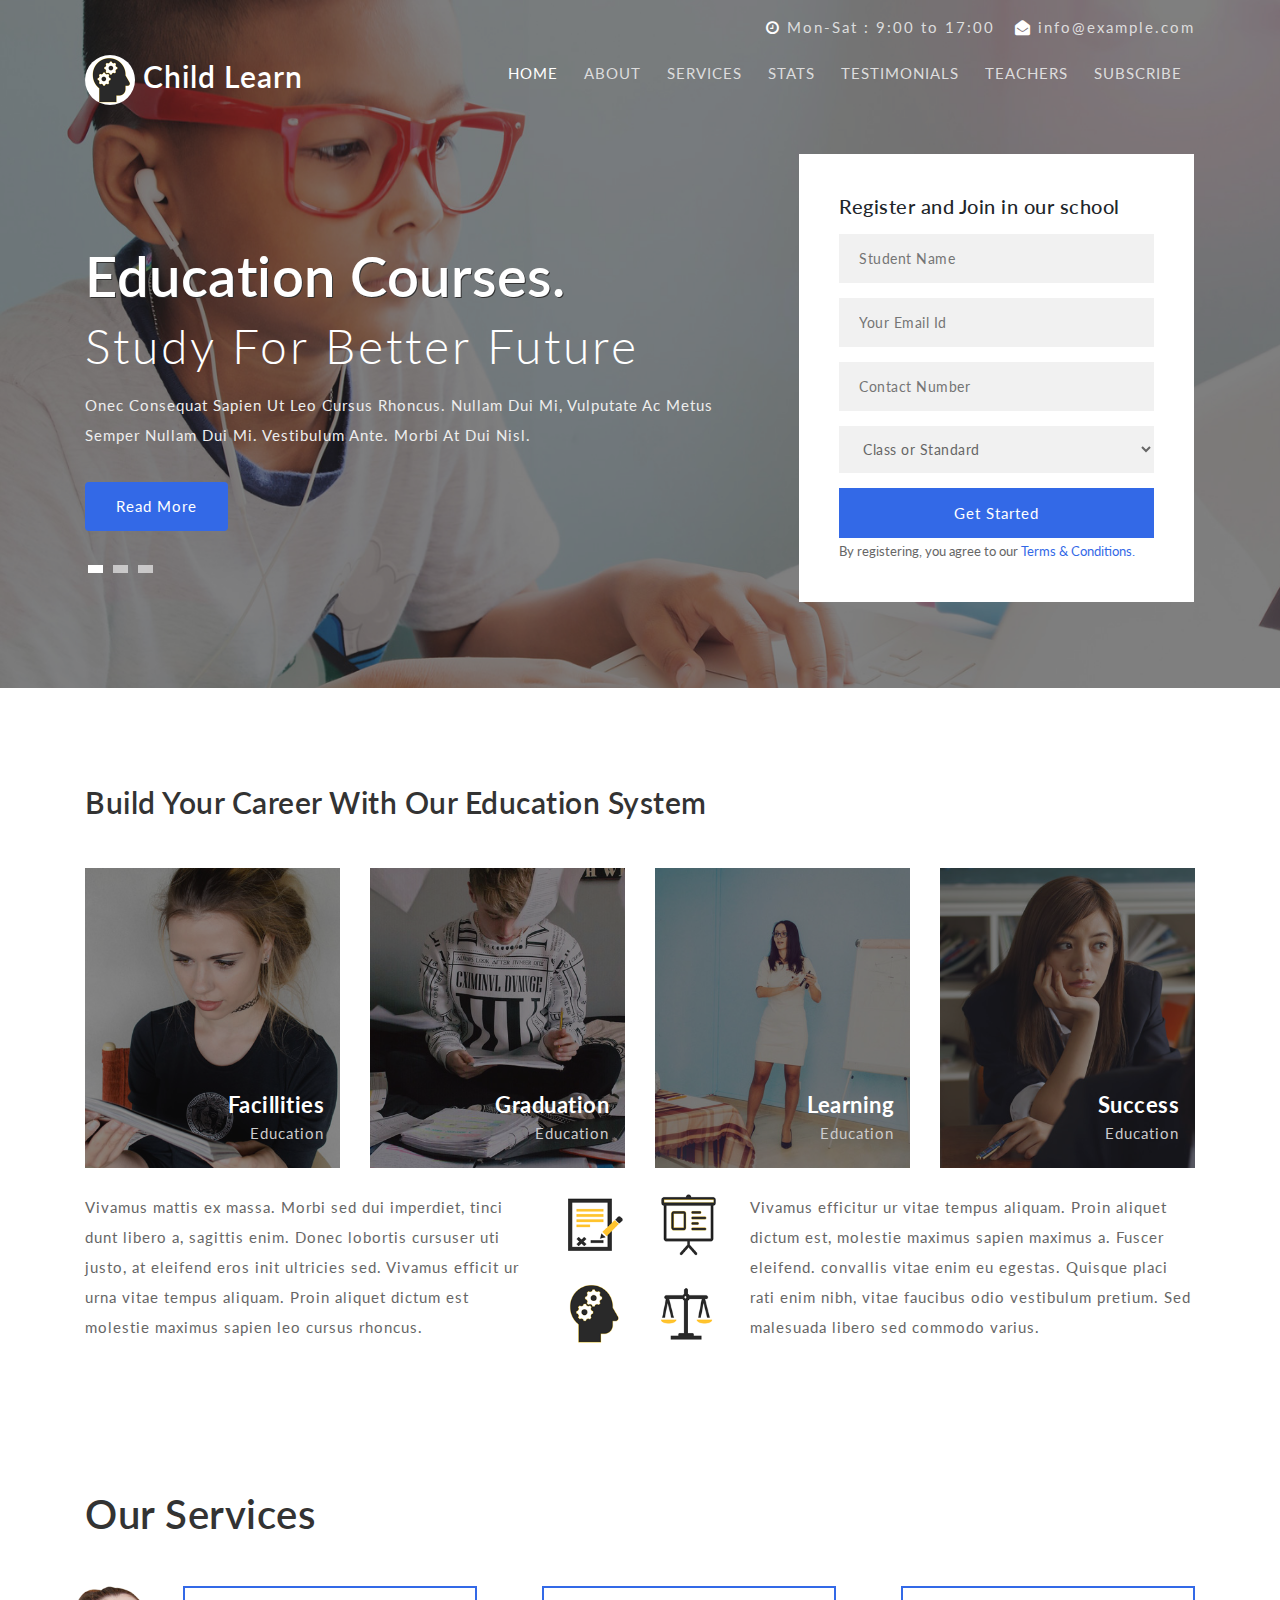
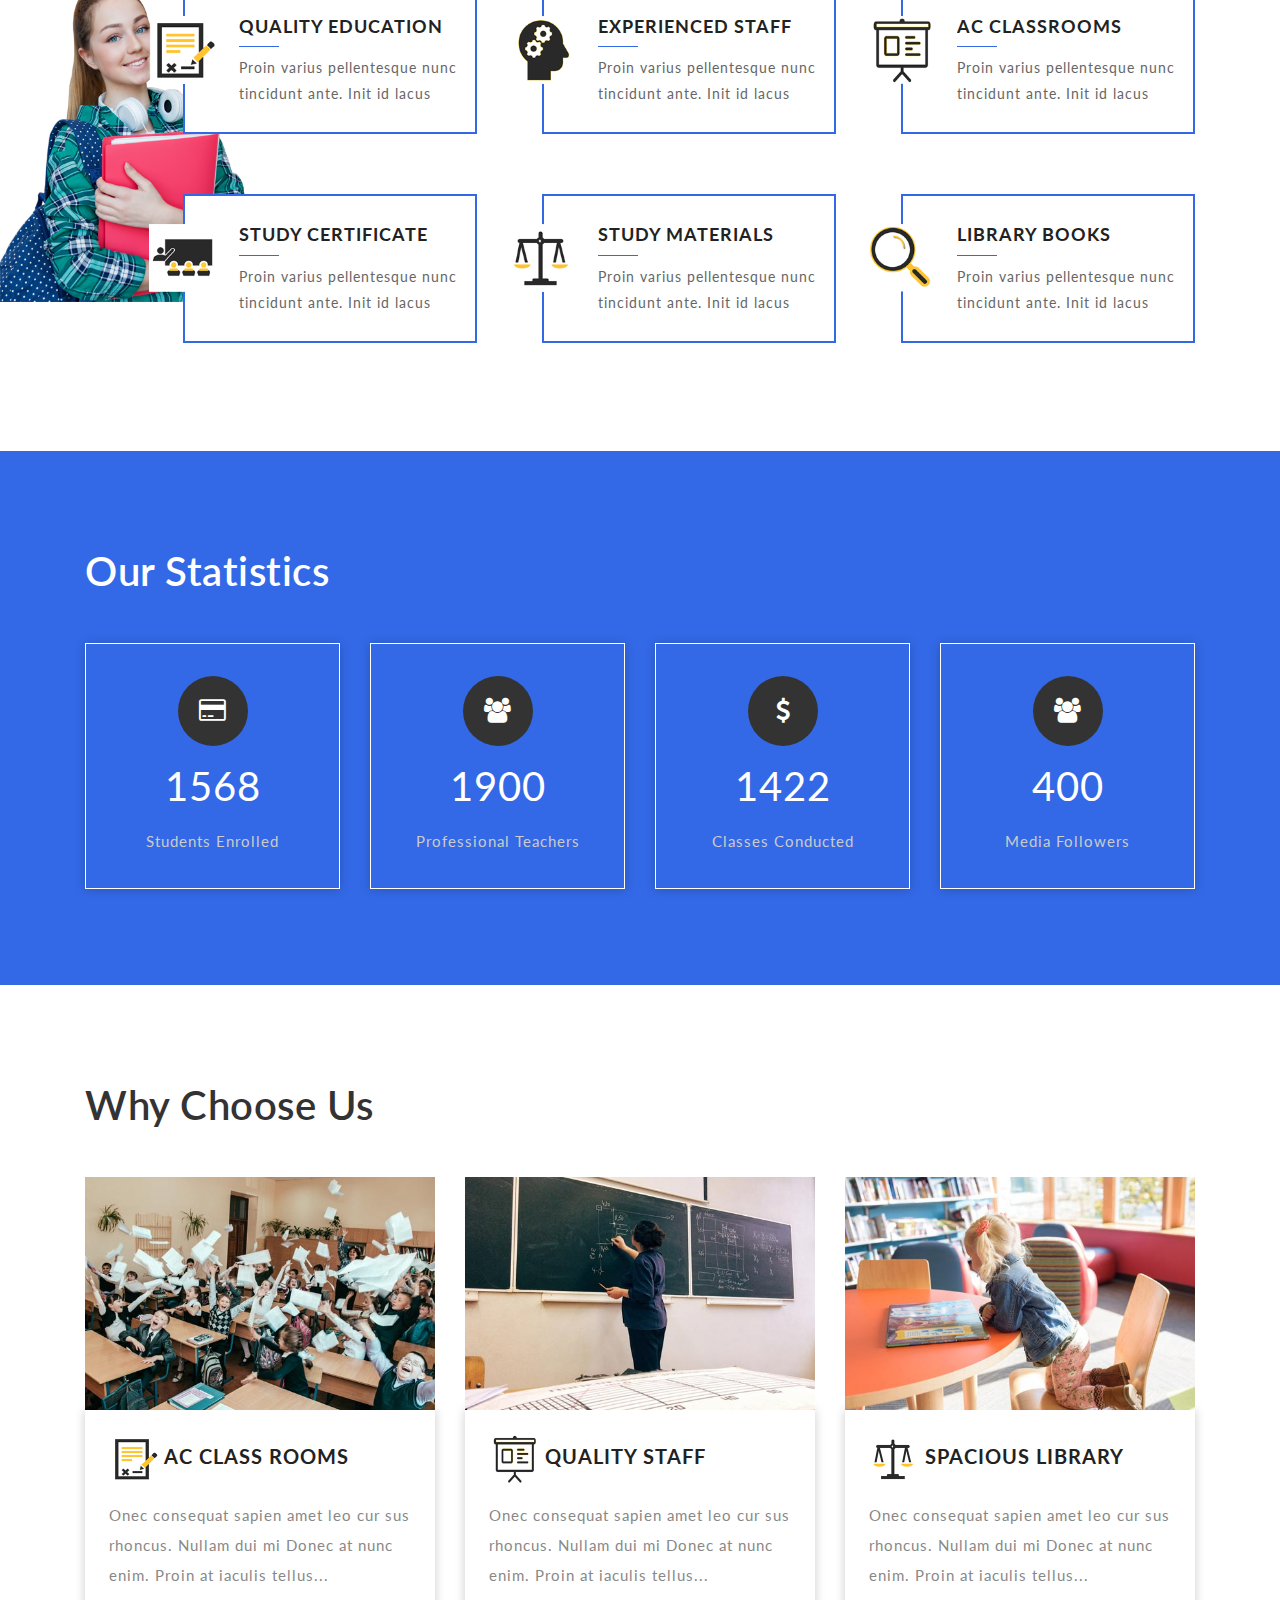
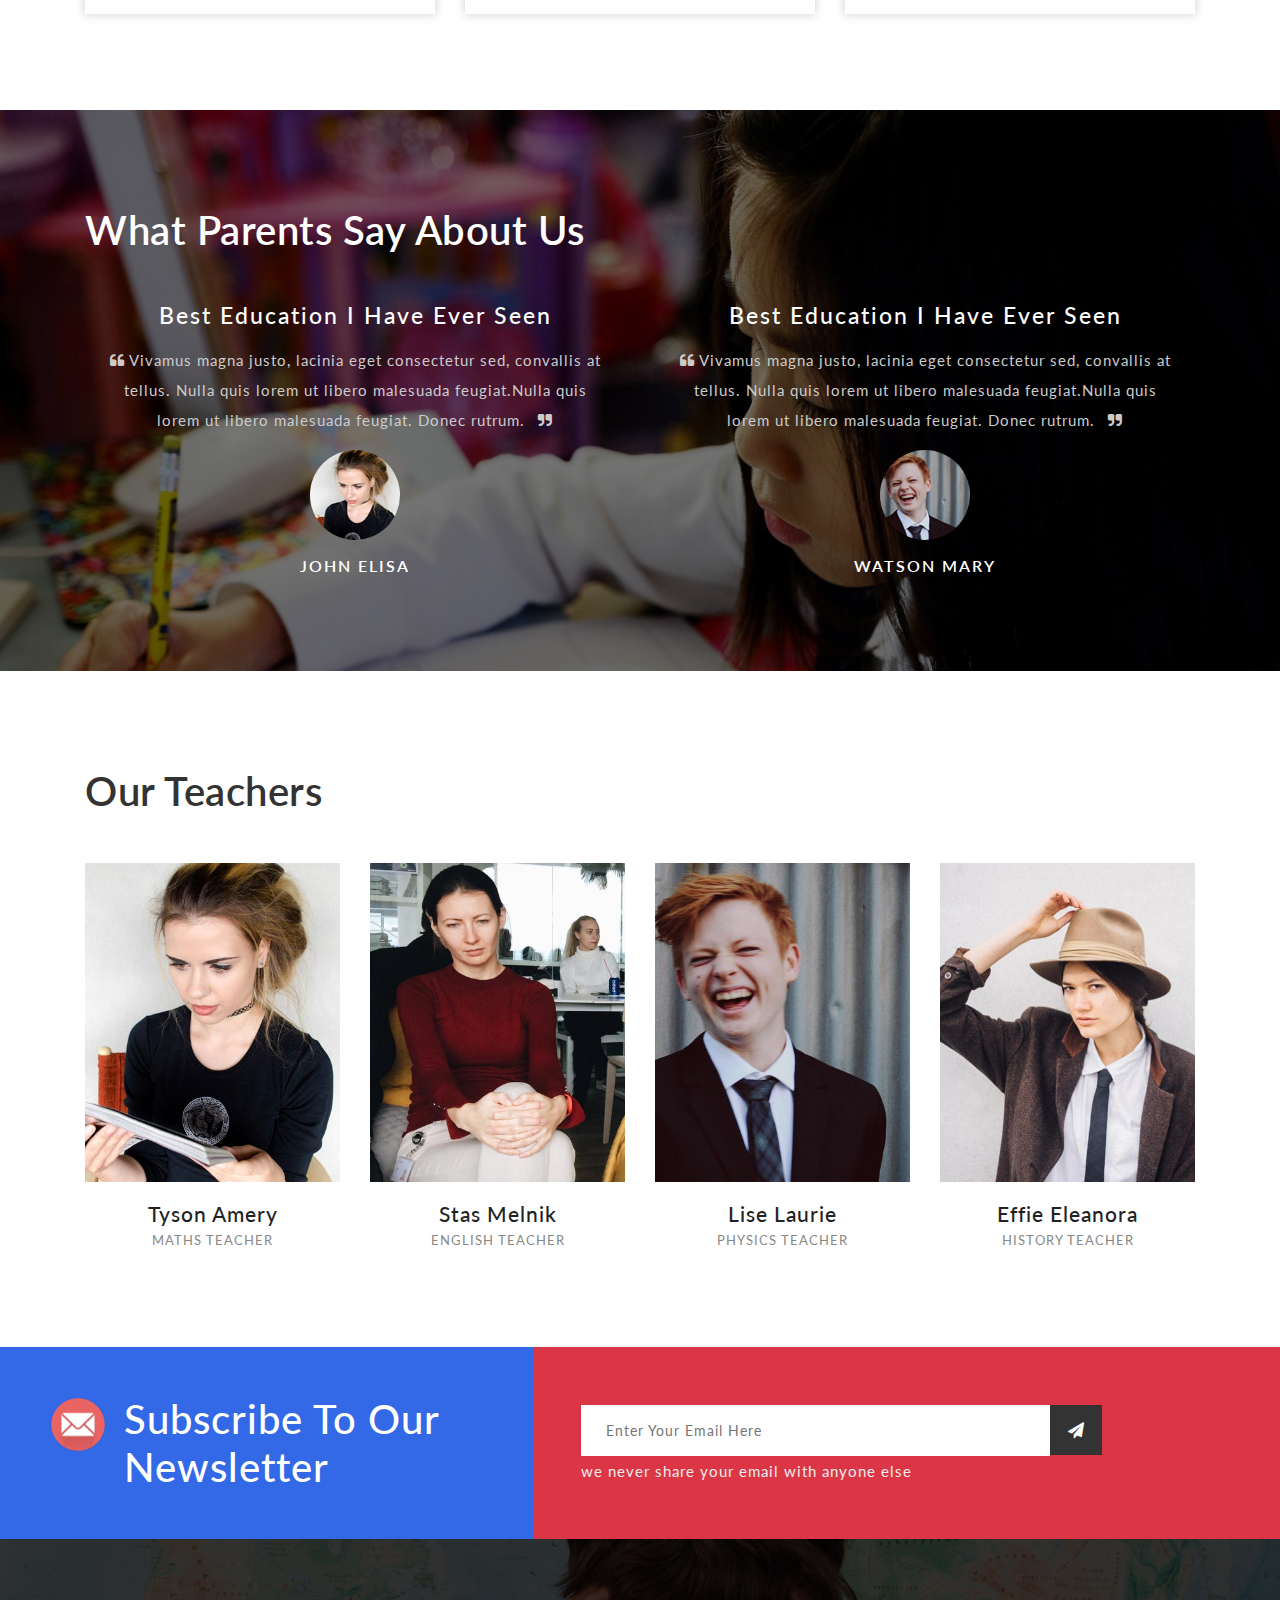
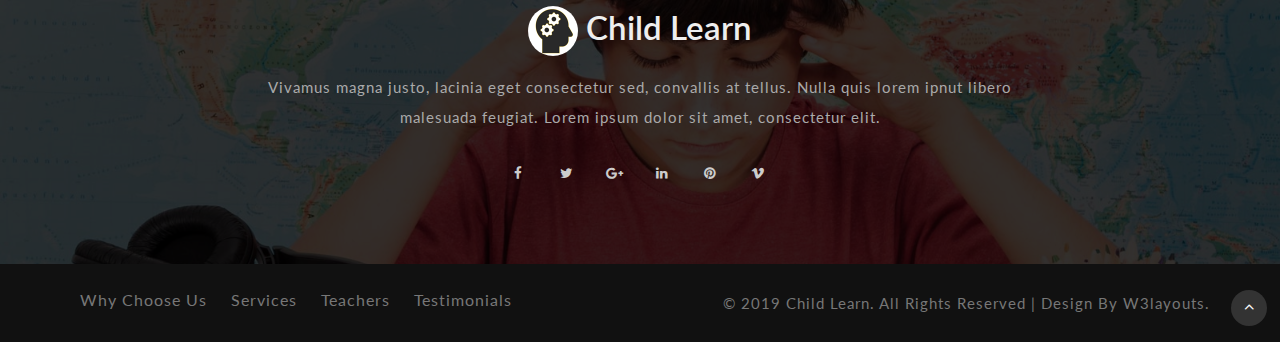
==== index.html @ 4579eec1 "1" ====
<!--
author: W3layouts
author URL: http://w3layouts.com
License: Creative Commons Attribution 3.0 Unported
License URL: http://creativecommons.org/licenses/by/3.0/
-->
<!DOCTYPE html>
<html lang="en">
<head>
<title>Child Learn Education Category Flat Bootstrap Responsive Website Template | Home :: w3layouts</title>
<!-- for-mobile-apps -->
<meta name="viewport" content="width=device-width, initial-scale=1">
<meta http-equiv="Content-Type" content="text/html; charset=utf-8" />
<meta name="keywords" content="Child Learn Responsive web template, Bootstrap Web Templates, Flat Web Templates, Android Compatible web template, 
Smartphone Compatible web template, free webdesigns for Nokia, Samsung, LG, SonyEricsson, Motorola web design" />

    <script>
        addEventListener("load", function () {
            setTimeout(hideURLbar, 0);
        }, false);

        function hideURLbar() {
            window.scrollTo(0, 1);
        }
    </script>
	
	<!-- css files -->
    <link href="css/bootstrap.css" rel='stylesheet' type='text/css' /><!-- bootstrap css -->
    <link href="css/style.css" rel='stylesheet' type='text/css' /><!-- custom css -->
	<link href="css/css_slider.css" type="text/css" rel="stylesheet" media="all">
    <link href="css/font-awesome.min.css" rel="stylesheet"><!-- fontawesome css -->
	<!-- //css files -->
	
	<!-- google fonts -->
	<link href="//fonts.googleapis.com/css?family=Lato:100,100i,300,300i,400,400i,700,700i,900,900i&amp;subset=latin-ext" rel="stylesheet">
	<!-- //google fonts -->
	
</head>
<body>

<!-- header -->
<header>
	<div class="top-head container">
		<div class="ml-auto text-right right-p">
			<ul>
				<li class="mr-3">
					<span class="fa fa-clock-o"></span> Mon-Sat : 9:00 to 17:00</li>
				<li>
					<span class="fa fa-envelope-open"></span> <a href="mailto:info@example.com">info@example.com</a> </li>
			</ul>
		</div>
	</div>
	<div class="container">
		<!-- nav -->
		<nav class="py-3 d-lg-flex">
			<div id="logo">
				<h1> <a href="index.html"><img src="images/s2.png" alt=""> Child Learn </a></h1>
			</div>
			<label for="drop" class="toggle"><span class="fa fa-bars"></span></label>
			<input type="checkbox" id="drop" />
			<ul class="menu ml-auto mt-1">
				<li class="active"><a href="index.html">Home</a></li>
				<li class=""><a href="#about">About</a></li>
				<li class=""><a href="#services">Services</a></li>
				<li class=""><a href="#stats">Stats</a></li>
				<li class=""><a href="#testi">Testimonials</a></li>
				<li class=""><a href="#team">Teachers</a></li>
				<li class=""><a href="#subscribe">Subscribe</a></li>
			</ul>
		</nav>
		<!-- //nav -->
	</div>
</header>
<!-- //header -->

<!-- banner -->
<div class="banner" id="home">
	<div class="layer">
		<div class="container">
			<div class="row">
				<div class="col-lg-7 banner-text-w3pvt">
					<!-- banner slider-->
					<div class="csslider infinity" id="slider1">
						<input type="radio" name="slides" checked="checked" id="slides_1" />
						<input type="radio" name="slides" id="slides_2" />
						<input type="radio" name="slides" id="slides_3" />
						<ul class="banner_slide_bg">
							<li>
								<div class="container-fluid">
									<div class="w3ls_banner_txt">
										<h3 class="b-w3ltxt text-capitalize mt-md-4">Education Courses.</h3>
										<h4 class="b-w3ltxt text-capitalize mt-md-2">Study For Better Future</h4>
										<p class="w3ls_pvt-title my-3">onec consequat sapien ut leo cursus rhoncus. Nullam dui mi, vulputate ac metus semper Nullam dui mi.
								 Vestibulum ante. Morbi at dui nisl.</p>
										<a href="#about" class="btn btn-banner my-3">Read More</a>
									</div>
								</div>
							</li>
							<li>
								<div class="container-fluid">
									<div class="w3ls_banner_txt">
										<h3 class="b-w3ltxt text-capitalize mt-md-4">Education Courses.</h3>
										<h4 class="b-w3ltxt text-capitalize mt-md-2">Study For Better Future</h4>
										<p class="w3ls_pvt-title my-3">onec consequat sapien ut leo cursus rhoncus. Nullam dui mi, vulputate ac metus semper Nullam dui mi.
								 Vestibulum ante. Morbi at dui nisl.</p>
										<a href="#about" class="btn btn-banner my-3">Read More</a>
									</div>
								</div>
							</li>
							<li>
								<div class="container-fluid">
									<div class="w3ls_banner_txt">
										<h3 class="b-w3ltxt text-capitalize mt-md-4">Education Courses.</h3>
										<h4 class="b-w3ltxt text-capitalize mt-md-2">Study For Better Future</h4>
										<p class="w3ls_pvt-title my-3">onec consequat sapien ut leo cursus rhoncus. Nullam dui mi, vulputate ac metus semper Nullam dui mi.
								 Vestibulum ante. Morbi at dui nisl.</p>
										<a href="#about" class="btn btn-banner my-3">Read More</a>
									</div>
								</div>
							</li>
						</ul>
						<div class="navigation">
							<div>
								<label for="slides_1"></label>
								<label for="slides_2"></label>
								<label for="slides_3"></label>
							</div>
						</div>
					</div>
					<!-- //banner slider-->
				</div>
				<div class="col-lg-5 col-md-8 px-lg-3 px-0">
					<div class="banner-form-w3 ml-lg-5">
						<div class="padding">
							<!-- banner form -->
							<form action="#" method="post">
								<h5 class="mb-3">Register and Join in our school</h5>
								<div class="form-style-w3ls">
									<input placeholder="Student Name" name="name" type="text" required="">
									<input placeholder="Your Email Id" name="email" type="email" required="">
									<input placeholder="Contact Number" name="number" type="text" required="">
									<select>
									  <option value="0">Class or Standard</option>
									  <option value="1">class 6th</option>
									  <option value="1">class 7th</option>
									  <option value="1">clas 8th</option>
									  <option value="1">classs 9th</option>
									  <option value="1">class 10th</option>
									  <option value="1">Other</option>
									</select>
									<!--<input placeholder="Password" name="password" type="password" required=""> -->
									<button Class="btn"> Get Started</button>
									<span>By registering, you agree to our <a href="#">Terms & Conditions.</a></span>
								</div>
							</form>
							<!-- //banner form -->
						</div>
					</div>
				</div>
			</div>
		</div>
	</div>
</div>
<!-- //banner -->

<!-- what we Serve -->
<section class="banner-bottom py-5" id="about">
	<div class="container py-lg-5">
		<h2 class="heading mb-sm-5 mb-4"> Build Your Career With Our Education System</h2>
		<div class="row bottom-grids">
			<div class="col-md-3 col-sm-6">
				<div class="three-grids-w3pvt-1 d-flex text-right">
					<div class="text-effect-wthree midd-text-w3ls p-3 w-100">
						<h5 class="text-capitalize text-bl font-weight-bold">Facillities</h5>
						<p>Education</p>
					</div>
				</div>
			</div>
			<div class="col-md-3 col-sm-6 mt-sm-0 mt-4">
				<div class="three-grids-w3pvt-2 d-flex text-right">
					<div class="text-effect-wthree midd-text-w3ls p-3 w-100">
						<h5 class="text-capitalize text-bl font-weight-bold">Graduation</h5>
						<p>Education</p>
					</div>
				</div>
			</div>
			<div class="col-md-3 col-sm-6 mt-md-0 mt-4">
				<div class="three-grids-w3pvt-3 d-flex text-right">
					<div class="text-effect-wthree midd-text-w3ls p-3 w-100">
						<h5 class="text-capitalize text-bl font-weight-bold">Learning</h5>
						<p>Education</p>
					</div>
				</div>
			</div>
			<div class="col-md-3 col-sm-6 mt-md-0 mt-4">
				<div class="three-grids-w3pvt-4 d-flex text-right">
					<div class="text-effect-wthree midd-text-w3ls p-3 w-100">
						<h5 class="text-capitalize text-bl font-weight-bold">Success</h5>
						<p>Education</p>
					</div>
				</div>
			</div>
			<div class="col-lg-5">
				<p class="mt-4">Vivamus mattis ex massa. Morbi sed dui imperdiet, tinci dunt libero a, sagittis enim. Donec lobortis cursuser uti justo, at
				eleifend eros init ultricies sed. Vivamus efficit ur urna vitae tempus aliquam. Proin aliquet dictum est molestie maximus sapien leo cursus rhoncus.</p>
			</div>
			<div class="col-lg-1 col-sm-4 col-5 ser-img">
				<img src="images/s1.png" class="mt-4" alt="">
				<img src="images/s2.png" class="mt-4" alt="">
			</div>
			<div class="col-lg-1 col-sm-4 col-5 ser-img">
				<img src="images/s3.png" class="mt-4" alt="">
				<img src="images/s5.png" class="mt-4" alt="">
			</div>
			<div class="col-lg-5">
				<p class="mt-4"> Vivamus efficitur ur vitae tempus aliquam. Proin aliquet dictum est, molestie maximus sapien maximus a.
				Fuscer eleifend. convallis vitae enim eu egestas. Quisque placi rati enim nibh, vitae faucibus odio vestibulum pretium. Sed malesuada
				libero sed commodo varius. </p>
			</div>
		</div>
	</div>
</section>
<!-- //what we Serve -->

<!-- services -->
<section class="services py-5" id="services">
	<div class="container">
		<h3 class="heading mb-5">Our Services</h3>
		<div class="row ml-sm-5">
			<div class="col-xl-4 col-lg-4 col-md-6 col-sm-12">
				<div class="our-services-wrapper mb-60">
					<div class="services-inner">
						<div class="our-services-img">
							<img src="images/s1.png" alt="">
						</div>
						<div class="our-services-text">
							<h4>Quality Education</h4>
							<p>Proin varius pellentesque nunc tincidunt ante. Init id lacus</p>
						</div>
					</div>
				</div>
			</div>
			<div class="col-xl-4 col-lg-4 col-md-6 col-sm-12">
				<div class="our-services-wrapper mb-60">
					<div class="services-inner">
						<div class="our-services-img">
							<img src="images/s2.png" alt="">
						</div>
						<div class="our-services-text">
							<h4>Experienced Staff</h4>
							<p>Proin varius pellentesque nunc tincidunt ante. Init id lacus</p>
						</div>
					</div>
				</div>
			</div>
			<div class="col-xl-4 col-lg-4 col-md-6 col-sm-12">
				<div class="our-services-wrapper mb-60">
					<div class="services-inner">
						<div class="our-services-img">
							<img src="images/s3.png" alt="">
						</div>
						<div class="our-services-text">
							<h4>Ac Classrooms</h4>
							<p>Proin varius pellentesque nunc tincidunt ante. Init id lacus</p>
						</div>
					</div>
				</div>
			</div>
			<div class="col-xl-4 col-lg-4 col-md-6 col-sm-12">
				<div class="our-services-wrapper mb-60">
					<div class="services-inner">
						<div class="our-services-img">
							<img src="images/s4.png" alt="">
						</div>
						<div class="our-services-text">
							<h4>Study Certificate</h4>
							<p>Proin varius pellentesque nunc tincidunt ante. Init id lacus</p>
						</div>
					</div>
				</div>
			</div>
			<div class="col-xl-4 col-lg-4 col-md-6 col-sm-12">
				<div class="our-services-wrapper mb-60">
					<div class="services-inner">
						<div class="our-services-img">
							<img src="images/s5.png" alt="">
						</div>
						<div class="our-services-text">
							<h4>Study Materials </h4>
							<p>Proin varius pellentesque nunc tincidunt ante. Init id lacus</p>
						</div>
					</div>
				</div>
			</div>
			<div class="col-xl-4 col-lg-4 col-md-6 col-sm-12">
				<div class="our-services-wrapper mb-60">
					<div class="services-inner">
						<div class="our-services-img">
							<img src="images/s6.png" alt="">
						</div>
						<div class="our-services-text">
							<h4>Library Books</h4>
							<p>Proin varius pellentesque nunc tincidunt ante. Init id lacus</p>
						</div>
					</div>
				</div>
			</div>
		</div>
		<!-- positioned image -->
		<div class="position-image">
			<img src="images/services.png" alt="" class="img-fluid">
		</div>
		<!-- //positioned image -->
	</div>
</section>
<!-- //services -->

<!-- stats section -->
<section class="section-stats" id="stats">
	<div class="py-5">
		<div class="container py-lg-5">
		<h3 class="heading mb-sm-5 mb-4">Our statistics</h3>
			<div class="row text-center">
				<div class="col-lg-3 col-6">
					<div class="w3layouts_stats_left w3_counter_grid">
						<div class="stats-icon">
							<span class="fa fa-credit-card"></span>
						</div>
						<p class="counter">1568</p>
						<p class="para-text-w3ls">Students Enrolled</p>
					</div>
				</div>
				<div class="col-lg-3 col-6">
					<div class="w3layouts_stats_left w3_counter_grid2">	
						<div class="stats-icon">
							<span class="fa fa-users"></span>
						</div>
						<p class="counter">1900</p>
						<p class="para-text-w3ls">Professional Teachers</p>
					</div>
				</div>
				<div class="col-lg-3 col-6 mt-lg-0 mt-4">
					<div class="w3layouts_stats_left w3_counter_grid1">	
						<div class="stats-icon">
							<span class="fa fa-dollar"></span>
						</div>
						<p class="counter">1422</p>
						<p class="para-text-w3ls">Classes Conducted</p>
					</div>
				</div>
				<div class="col-lg-3 col-6 mt-lg-0 mt-4">
					<div class="w3layouts_stats_left w3_counter_grid1">	
						<div class="stats-icon">
							<span class="fa fa-users"></span>
						</div>
						<p class="counter">400</p>
						<p class="para-text-w3ls">Media Followers</p>
					</div>
				</div>
			</div>
		</div>
	</div>
</section>
<!-- //stats section -->

<!-- other services -->
<section class="other_services py-5" id="why">
	<div class="container py-lg-5 py-3">
		<h3 class="heading mb-sm-5 mb-4">Why Choose Us </h3>
		<div class="row">
			<div class="col-lg-4 col-md-6">
				<div class="grid">
					<img src="images/choose1.jpg" alt="" class="img-fluid" />
					<div class="info p-4">
						<h4 class=""><img src="images/s1.png" class="img-fluid" alt=""> AC Class Rooms</h4>
						<p class="mt-3">Onec consequat sapien amet leo cur sus rhoncus. Nullam dui mi Donec at nunc enim. Proin at iaculis tellus...</p>
					</div>
				</div>
			</div>
			<div class="col-lg-4 col-md-6 mt-md-0 mt-4">
				<div class="grid">
					<img src="images/choose2.jpg" alt="" class="img-fluid" />
					<div class="info p-4">
						<h4 class=""><img src="images/s3.png" class="img-fluid" alt=""> Quality Staff</h4>
						<p class="mt-3">Onec consequat sapien amet leo cur sus rhoncus. Nullam dui mi Donec at nunc enim. Proin at iaculis tellus...</p>
					</div>
				</div>
			</div>
			<div class="col-lg-4 col-md-6 mt-lg-0 mt-4">
				<div class="grid">
					<img src="images/choose3.jpg" alt="" class="img-fluid" />
					<div class="info p-4">
						<h4 class=""><img src="images/s5.png" class="img-fluid" alt=""> Spacious Library </h4>
						<p class="mt-3">Onec consequat sapien amet leo cur sus rhoncus. Nullam dui mi Donec at nunc enim. Proin at iaculis tellus...</p>
					</div>
				</div>
			</div>
		</div>
	</div>
</section>
<!-- //other services -->

<!-- testimonials -->
<section class="testimonials" id="testi">
	<div class="layer py-lg-5">
		<div class="container py-5">
			<h3 class="heading mb-5">What Parents Say About Us</h3>
			<div class="text-center">
				<div class="row">
					<div class="col-md-6">
						<div class="testi-info-text">
							<h4>Best Education i have ever seen</h4>
							<p>
								<span class="fa fa-quote-left"></span> Vivamus magna justo, lacinia eget consectetur
								sed,
								convallis at tellus. Nulla
								quis lorem ut libero malesuada feugiat.Nulla quis lorem ut libero malesuada
								feugiat.
								Donec rutrum.
								<span class="fa ml-2 fa-quote-right"></span>
							</p>
						</div>
						<div class="testi-pos">
							<img src="images/ts1.jpg" alt="" class="img-fluid rounded-circle mb-3" />
							<h4> John Elisa </h4>
						</div>
					</div>
					<div class="col-md-6 mt-md-0 mt-5">
						<div class="testi-info-text">
							<h4>Best Education i have ever seen</h4>
							<p>
								<span class="fa fa-quote-left"></span> Vivamus magna justo, lacinia eget consectetur
								sed,
								convallis at tellus. Nulla
								quis lorem ut libero malesuada feugiat.Nulla quis lorem ut libero malesuada
								feugiat.
								Donec rutrum.
								<span class="fa ml-2 fa-quote-right"></span>
							</p>
						</div>
						<div class="testi-pos">
							<img src="images/ts2.jpg" alt="" class="img-fluid rounded-circle mb-3" />
							<h4>Watson Mary</h4>
						</div>
					</div>
				</div>
			</div>
		</div>
	</div>
</section>
<!-- //testimonials -->

<!-- Team  -->
<section class="team pt-5" id="team">
    <div class="container py-lg-5">
		<h3 class="heading mb-sm-5 mb-4">Our Teachers</h3>
        <div class="row">
			<div class="team-grid col-md-3 col-sm-6 mb-5">
				<img src="images/team1.jpg" class="" alt="" />
				<div class="team-info text-center">
					<h3 class="e">Tyson Amery</h3>
					<span class="">Maths Teacher</span>
				</div>
			</div>
			<div class="team-grid col-md-3 col-sm-6 mb-5">
				<img src="images/team2.jpg" class="" alt="" />
				<div class="team-info text-center">
					<h3 class="">Stas Melnik</h3>
					<span class="">English Teacher</span>
				</div>
			</div>
			<div class="team-grid col-md-3 col-sm-6 mb-5">
				<img src="images/team3.jpg" class="" alt="" />
				<div class="team-info text-center">
					<h3 class="">Lise Laurie</h3>
					<span class="">Physics Teacher</span>
				</div>
			</div>
			<div class="team-grid col-md-3 col-sm-6 mb-5">
				<img src="images/team4.jpg" class="" alt="" />
				<div class="team-info text-center">
					<h3 class="">Effie Eleanora</h3>
					<span class="">History Teacher</span>
				</div>
			</div>
        </div>
    </div>
</section>
<!-- //Team -->
	
<!-- subscribe -->
<section class="subscribe" id="subscribe">
	<div class="container-fluid">
		<div class="row">
			<div class="col-lg-5 d-flex subscribe-left p-sm-5 py-4">
				<div class="image mr-3">
					<img src="images/mail.png" alt="" class="img-fluid">
				</div>
				<div class="text">
					<h3>Subscribe To Our Newsletter</h3>
				</div>
			</div>
			<div class="col-lg-7 subscribe-right p-sm-5 py-3">
				<form action="#" method="post">
					<input type="email" name="email" placeholder="Enter your email here" required="">
					<button class="btn1"><span class="fa fa-paper-plane" aria-hidden="true"></span></button>
				</form>
				<p>we never share your email with anyone else</p>
			</div>
		</div>
	</div>
</section>
<!-- //subscribe -->

<!-- footer -->
<footer>
	<div class="footer-layer py-sm-5 pt-5 pb-3">
		<div class="container py-md-3">
			<div class="footer-grid_section text-center">
				<div class="footer-title mb-3">
					<a href="#"><img src="images/s2.png" alt=""> Child Learn</a>
				</div>
				<div class="footer-text">
					<p>Vivamus magna justo, lacinia eget consectetur sed, convallis at tellus. Nulla quis lorem ipnut libero malesuada feugiat.
					 Lorem ipsum dolor sit amet, consectetur elit.</p>
				</div>
				<ul class="social_section_1info">
					<li class="mb-2 facebook"><a href="#"><span class="fa fa-facebook"></span></a></li>
					<li class="mb-2 twitter"><a href="#"><span class="fa fa-twitter"></span></a></li>
					<li class="google"><a href="#"><span class="fa fa-google-plus"></span></a></li>
					<li class="linkedin"><a href="#"><span class="fa fa-linkedin"></span></a></li>
					<li class="pinterest"><a href="#"><span class="fa fa-pinterest"></span></a></li>
					<li class="vimeo"><a href="#"><span class="fa fa-vimeo"></span></a></li>
				</ul>
			</div>
		</div>
	</div>
</footer>
<!-- //footer -->

<!-- copyright -->
<section class="copyright">
	<div class="container py-4">
		<div class="row bottom">
			<ul class="col-lg-6 links p-0">
				<li><a href="#why" class="">Why Choose Us</a></li>
				<li><a href="#services" class="">Services </a></li>
				<li><a href="#team" class="">Teachers </a></li>
				<li><a href="#testi" class="">Testimonials </a></li>
			</ul>
			<div class="col-lg-6 copy-right p-0">
				<p class="">© 2019 Child Learn. All rights reserved | Design by
					<a href="http://w3layouts.com"> W3layouts.</a>
				</p>
			</div>
		</div>
	</div>
</section>
<!-- //copyright -->

<!-- move top -->
<div class="move-top text-right">
	<a href="#home" class="move-top"> 
		<span class="fa fa-angle-up  mb-3" aria-hidden="true"></span>
	</a>
</div>
<!-- move top -->

</body>
</html>
---- css/style.css ----
/*--
Author: W3layouts
Author URL: http://w3layouts.com
License: Creative Commons Attribution 3.0 Unported
License URL: http://creativecommons.org/licenses/by/3.0/
--*/
html,
body {
    margin: 0;
    font-size: 100%;
    background: #fff;
    font-family: 'Lato', sans-serif;
}

html {
  scroll-behavior: smooth;
}
body a {
    text-decoration: none;
    transition: 0.5s all;
    -webkit-transition: 0.5s all;
    -moz-transition: 0.5s all;
    -o-transition: 0.5s all;
    -ms-transition: 0.5s all;

}

body img {
    max-width: 100%;
}

a:hover {
    text-decoration: none;
}

input[type="button"],
input[type="submit"],
input[type="text"],
input[type="email"],
input[type="search"] {
    transition: 0.5s all;
    -webkit-transition: 0.5s all;
    -moz-transition: 0.5s all;
    -o-transition: 0.5s all;
    -ms-transition: 0.5s all;
}

h1,
h2,
h3,
h4,
h5,
h6 {
    margin: 0;
    letter-spacing: .5px;
}

p {
    margin: 0;
	font-size: 15px;
    line-height: 2em;
    letter-spacing: 1px;
    color: #666;
}

ul {
    margin: 0;
    padding: 0;
}

/*-- header --*/

header {
    position: absolute;
    width: 100%;
    padding: 15px 0;
	z-index: 9;
}
.right-p li ,.right-p li  a{
    display: inline-block;
    color: #ddd;
    font-size: 15px;
    letter-spacing: 2px;
}
.right-p li  span{
    color: #fff;
}
/*-- header --*/

.toggle,
[id^=drop] {
	display: none;
}

/* Giving a background-color to the nav container. */
nav { 
	margin:0;
	padding: 0;
}
#logo img, .footer-title img {
    border-radius: 50%;
    -webkit-border-radius: 50%;
    -moz-border-radius: 50%;
    -ms-border-radius: 50%;
    -o-border-radius: 50%;
    width: 50px;
}

#logo a {
	float: left;
    font-size: .75em;
    font-weight: 600;
    display: initial;
    margin: 0;
    letter-spacing: 1px;
    color: #fff;
    padding: 0px 0;
    border: none;
    text-transform: capitalize;
}
#logo a span.fa {
    color: #ff4f81;
}


/* Since we'll have the "ul li" "float:left"
 * we need to add a clear after the container. */

nav:after {
	content:"";
	display:table;
	clear:both;
}

/* Removing padding, margin and "list-style" from the "ul",
 * and adding "position:reltive" */
nav ul {
	float: right;
	padding:0;
	margin:0;
	list-style: none;
	position: relative;
	}
	
/* Positioning the navigation items inline */
nav ul li {
	margin: 0px;
	display:inline-block;
	float: left;
	}

/* Styling the links */
nav a {
    color: #ddd;
    text-transform: uppercase;
    letter-spacing: 1px;
    padding-left: 0;
    padding-right: 0;
	padding: 10px 13px;
    font-weight: 400;
    font-size: 15px;
    vertical-align: middle;
}
nav ul li ul li:hover { background: #f8f9fa; }

/* Background color change on Hover */
nav a:hover { 
	color: #ddd;
}
.menu li.active  a{ 
	color: #fff;
}

/* Hide Dropdowns by Default
 * and giving it a position of absolute */
nav ul ul {
	display: none;
	position: absolute; 
	/* has to be the same number as the "line-height" of "nav a" */
	top: 30px; 
    background: #fff;
    padding: 10px;
}
	
/* Display Dropdowns on Hover */
nav ul li:hover > ul {
	display:inherit;
}
	
/* Fisrt Tier Dropdown */
nav ul ul li {
	width:170px;
	float:none;
	display:list-item;
	position: relative;
}
nav ul ul li a {
    color: #333;
    padding: 5px 10px;
    display: block;
}
/* Second, Third and more Tiers	
 * We move the 2nd and 3rd etc tier dropdowns to the left
 * by the amount of the width of the first tier.
*/
nav ul ul ul li {
	position: relative;
	top:-60px;
	/* has to be the same number as the "width" of "nav ul ul li" */ 
	left:170px; 
}

/* Change ' +' in order to change the Dropdown symbol */
li > a:only-child:after { content: ''; }


/* Media Queries
--------------------------------------------- */

@media all and (max-width : 991px) {

	#logo {
		display: block;
		padding: 0;
		width: 100%;
		text-align: center;
		float: none;
	}
	.menu li.active a {
		color: #3369e7;
	}
	nav ul li span {
		color: #333;
	}
	nav {
		margin: 0;
	}
	nav a {
		color: #333;
	}

	/* Hide the navigation menu by default */
	/* Also hide the  */
	.toggle + a,
	.menu {
		display: none;
	}

	/* Stylinf the toggle lable */
	.toggle {
		display: block;
		padding: 5px 15px;
		font-size: 20px;
		text-decoration: none;
		border: none;
		float: right;
		background-color: #3369e7;
		color: #fff;
		margin-bottom: 0;
	}
	.menu .toggle {
		float: none;
		text-align: center;
		margin: auto;
		width: 30%;
		padding: 5px;
		font-weight: normal;
		font-size: 15px;
		letter-spacing: 1px;
	}

	.toggle:hover {
		color:#333;
		background-color: #fff;
	}

	/* Display Dropdown when clicked on Parent Lable */
	[id^=drop]:checked + ul {
		display: block;
		background: #fff;
		padding: 15px 0;
		width:100%;
		text-align: center;
	}

	/* Change menu item's width to 100% */
	nav ul li {
		display: block;
		width: 100%;
		padding: 7px 0;
		}
	nav a{
		padding: 5px 0;
	}
	nav a:hover {
		color: #333;
	}
	.login-icon {
		text-align: center;
	}
	nav ul ul .toggle,
	nav ul ul a {
		padding: 0 40px;
	}

	nav ul ul ul a {
		padding: 0 80px;
	}

	nav a:hover,
 	nav ul ul ul a {
		background-color: transparent;
	}
  
	nav ul li ul li .toggle,
	nav ul ul a,
	nav ul ul ul a{
		padding:14px 20px;	
		color:#FFF;
		font-size:17px; 
	}
  
  
	nav ul li ul li .toggle,
	nav ul ul a {
		background-color: #fff; 
	}
	nav ul ul li a {
		font-size: 15px;
	}
	ul.inner-ul{
		padding: 0!important;
	}
	/* Hide Dropdowns by Default */
	nav ul ul {
		float: none;
		position:static;
		color: #ffffff;
		/* has to be the same number as the "line-height" of "nav a" */
	}
		
	/* Hide menus on hover */
	nav ul ul li:hover > ul,
	nav ul li:hover > ul {
		display: none;
	}
		
	/* Fisrt Tier Dropdown */
	nav ul ul li {
		display: block;
		width: 100%;
		padding: 0;
	}

	nav ul ul ul li {
		position: static;
		/* has to be the same number as the "width" of "nav ul ul li" */ 

	}

}

@media all and (max-width : 330px) {

	nav ul li {
		display:block;
		width: 94%;
	}

}
.user span.fa {
    font-size: 25px;
    color: #fff;
}
/*-- //header --*/

/*-- banner --*/
.banner {
    background: url(../images/banner.jpg)no-repeat center;
    -webkit-background-size: cover;
    -moz-background-size: cover;
    -o-background-size: cover;
    -ms-background-size: cover;
    background-size: cover;
}
.layer {
    background: rgba(0, 0, 0, 0.5);
}
.w3ls_banner_txt p {
    color: #eee;
    text-transform: capitalize;
    font-size: 15px;
}
.banner-text-w3pvt {
    padding: 17vw 0 11vw;
    box-sizing: border-box;
}
.banner-form-w3 {
    padding: 12vw 0 0vw;
    box-sizing: border-box;
}

h3.b-w3ltxt span {
    color: #fff;
}
h3.b-w3ltxt {
    font-size: 3.5em;
    color: #fff;
    font-weight: 600;
    text-shadow: 1px 1px 0px #333;
}

h4.b-w3ltxt {
    font-size: 3em;
    letter-spacing: 3px;
    font-weight: 300;
    color: #fff;
}

.btn-banner {
    background: #3369e7;
    color: #fff;
    font-size: 15px;
    letter-spacing: 1px;
    padding: 12px 30px;
    display: inline-block;
}
.btn-banner:hover  {
    color: #fff;
}

.form-style-w3ls input[type="text"], .form-style-w3ls input[type="email"], .form-style-w3ls input[type="password"],select {
    outline: none;
    font-size: 14px;
    border: none;
    color: #666;
    background: #f1f1f1;
    letter-spacing: 0.5px;
    padding: 14px 20px;
    width: 100%;
    box-sizing: border-box;
    margin-bottom: 15px;
}
.form-style-w3ls button.btn {
    color: #fff;
    background: #3369e7;
    border: none;
    padding: 14px 0;
    outline: none;
	border-radius: 0;
    width: 100%;
    font-size: 15px;
    cursor: pointer;
    letter-spacing: 1px;
    -webkit-transition: 0.5s all;
    -o-transition: 0.5s all;
    -moz-transition: 0.5s all;
    -ms-transition: 0.5s all;
    transition: 0.5s all;
}
.form-style-w3ls input[type="submit"]:hover {
    background: #dc3545;
}
.padding {
    padding: 2.5em;
	background: #fff;
}
.form-style-w3ls span {
    font-size: 13px;
    color: #666;
}
.form-style-w3ls span a {
    color: #3369e7;
}

/*-- //banner --*/


/*-- banner bottom --*/
/* girds */
.three-grids-w3pvt-1 {
    background: url(../images/bb.jpg) no-repeat center;
    background-size: cover;
    -webkit-background-size: cover;
    -moz-background-size: cover;
    -o-background-size: cover;
    -ms-background-size: cover;
    min-height: 300px;
	position: relative;
    z-index: 1;
}

.three-grids-w3pvt-1:before,.three-grids-w3pvt-2:before,.three-grids-w3pvt-3:before,.three-grids-w3pvt-4:before {
    content: '';
    position: absolute;
    width: 100%;
    height: 100%;
    top: 0;
    left: 0;
    opacity: 0.5;
    background: #111;
    z-index: -1;
}

.three-grids-w3pvt-2 {
    background: url(../images/bg1.jpg) no-repeat center;
    background-size: cover;
    -webkit-background-size: cover;
    -moz-background-size: cover;
    -o-background-size: cover;
    -ms-background-size: cover;
    min-height: 300px;
	position: relative;
    z-index: 1;
}

.three-grids-w3pvt-3 {
    background: url(../images/bg2.jpg) no-repeat center;
    background-size: cover;
    -webkit-background-size: cover;
    -moz-background-size: cover;
    -o-background-size: cover;
    -ms-background-size: cover;
    min-height: 300px;
	position: relative;
    z-index: 1;
}
.three-grids-w3pvt-4 {
    background: url(../images/bg3.jpg) no-repeat center;
    background-size: cover;
    -webkit-background-size: cover;
    -moz-background-size: cover;
    -o-background-size: cover;
    -ms-background-size: cover;
    min-height: 300px;
	position: relative;
    z-index: 1;
}

.text-effect-wthree {
    margin-top: 13em;
}

.text-effect-wthree h5 {
    font-size: 22px;
	color: #fff;
}

.text-effect-wthree p {
    font-size: 15px;
	color: #ccc;
}
.ser-img span.fa {
    font-size: 40px;
    color: #000;
}
/* //girds */

h2.heading{
    font-size: 30px;
    text-transform: capitalize;
    color: #333;
    font-weight: 600;
}

/*-- banner bottom --*/


/*-- services --*/
.mb-60 {
    margin-bottom: 60px;
}
.services-inner {
    border: 2px solid #3369e7;
    margin-left: 35px;
    transition: .3s;
    background: #fff
}
.our-services-img {
    float: left;
    margin-left: -36px;
    margin-right: 22px;
    margin-top: 28px;
}
.our-services-img img {
    width: 68px;
}
.our-services-text {
    padding-right: 10px;
}
.our-services-text {
    overflow: hidden;
    padding: 28px 0 25px;
}
.our-services-text h4 {
    color: #222222;
    font-size: 18px;
    font-weight: 700;
    letter-spacing: 1px;
    margin-bottom: 8px;
    padding-bottom: 10px;
    position: relative;
    text-transform: uppercase;
}
.position-image img {
    position: absolute;
    top: 16%;
    left: 0%;
    bottom: 0%;
    width: 20%;
    z-index: -1;
}
.our-services-text h4::before {
    background: #3369e7 none repeat scroll 0 0;
    bottom: 0;
    content: "";
    height: 1px;
    position: absolute;
    width: 40px;
}
.our-services-wrapper:hover .services-inner {
    background: #fff none repeat scroll 0 0;
    border: 2px solid transparent;
    box-shadow: 0px 1px 10px 0px rgba(0, 0, 0, 0.2);
}
.our-services-text p {
    margin-bottom: 0;
}
.services p {
    font-size: 14px;
    font-weight: 400;
    line-height: 26px;
    color: #666;
}
.services  {
    position: relative;
    z-index: 2;
}
/*-- //services-- */


/*-- team --*/ 

.team-info {
    padding: 20px 20px 0;
}

.team-info h3 {
    font-size: 1.3em;
    letter-spacing: 1px;
    color: #222;
}

.team-info span{
    margin-top: .5em;
    font-size: .8em;
    text-transform: uppercase;
    color: #888;
    letter-spacing: 1px;
}
/*-- //team --*/ 


/*-- stats --*/

h3.heading {
    font-size: 40px;
    text-transform: capitalize;
    color: #333;
    font-weight: 600;
}

.section-stats {
    background: #3369e7;
    background-size: cover;
    -webkit-background-size: cover;
    -moz-background-size: cover;
    -o-background-size: cover;
    -ms-background-size: cover;
    position: relative;
}
.section-stats h3.heading,.testimonials h3.heading{
	color: #fff;
}
p.counter {
    color: #fff;
    font-size: 2.5em;
    letter-spacing: 1px;
}

.text-stat p {
    font-size: 15px;
    letter-spacing: .5px;
}
p.para-text-w3ls{
    font-size: 15px;
	color: #ccc;
}
.w3layouts_stats_left i {
    font-size: 30px;
    color: #fff;
    background: #333;
    width: 70px;
    height: 70px;
    border-radius: 50%;
    line-height: 70px;
}
.text-stat h4 {
    font-size: 22px;
    color: #ddd;
    line-height: 35px;
    padding: 1em;
    border: 8px solid #aaa;
}
.w3layouts_stats_left{
    box-shadow: 0px 1px 10px 0px rgba(0, 0, 0, 0.2);
    border: 1px solid #fff;
    padding: 2em 0 !important;
}
.stats-icon {
    background: #333;
    width: 70px;
    height: 70px;
    border-radius: 50%;
    -webkit-border-radius: 50%;
    -moz-border-radius: 50%;
    -ms-border-radius: 50%;
    -o-border-radius: 50%;
    line-height: 70px;
    margin: auto;
}
.w3layouts_stats_left span.fa {
    color: #fff;
    font-size: 25px;
    line-height: 70px;
}
.w3layouts_stats_left:hover{
	border: 1px solid transparent !important;
}

/*-- //stats --*/


/*-- other services --*/

.info p {
    color: #888;
    font-size: 15px;
}
.info h4 {
    color: #222222;
    font-size: 20px;
    font-weight: 700;
    letter-spacing: 1px;
    position: relative;
    text-transform: uppercase;
}
.info img{
	width:50px;
}
.info{
	box-shadow: 0px 0px 10px 0px rgba(0, 0, 0, 0.2);
}
/*-- //other services --*/


/* -- testimonials --*/
.testimonials {
    background: url(../images/testimonials.jpg)no-repeat 0px 0px;
    -webkit-background-size: cover;
    -moz-background-size: cover;
    -o-background-size: cover;
    -ms-background-size: cover;
    background-size: cover;
}
.testi-info-text h4 {
    color: #fff;
    font-size: 23px;
    text-transform: capitalize;
    margin: 0em 0 0em;
    letter-spacing: 2px;
}
.testi-info-text p {
    letter-spacing: 1px;
    width: 100%;
    margin: 0em auto 0;
    color: #ccc;
    line-height: 30px;
    padding: 1em 1em;
    font-size: 15px;
}
.testi-pos h4 {
    text-transform: uppercase;
    font-size: 1em;
    color: #fff;
    font-weight: 600;
    letter-spacing: 2px;
}
/* -- //testimonials --*/


/*-- subscribe --*/
subscribe form {
    border: 1px solid #808080;
    width: 80%;
    margin-top: 10px;
}

footer {
    background: url(../images/footer.jpg)no-repeat center;
    -webkit-background-size: cover;
    -moz-background-size: cover;
    -o-background-size: cover;
    -ms-background-size: cover;
    background-size: cover;
}

.footer-layer {
    background: rgba(0, 0, 0, 0.8);
}
.footer-grid_section {
    width: 70%;
    margin: auto;
}
.footer-title a {
    font-size: 33px;
    text-transform: capitalize;
    font-weight: 600;
    color: #eee;
}
.footer-text p{
    color: #aaa;
}
ul.social_section_1info {
    margin-top: 20px;
}
ul.social_section_1info li {
    display: inline-block;
}

ul.social_section_1info a {
    margin-right: 4px;
    width: 40px;
    height: 40px;
    display: block;
    text-align: center;
    line-height: 40px;
	border-radius: 50%;
	-webkit-border-radius: 50%;
	-moz-border-radius: 50%;
	-ms-border-radius: 50%;
	-o-border-radius: 50%;
}

ul.social_section_1info a span.fa {
    font-size: 13.5px;
    color: #ccc;
    line-height: 40px;
}
ul.links li {
    display: inline-block;
    padding: 0 10px;
}
ul.links  a ,.copy-right p,.copy-right p a{
    color: #777;
    letter-spacing: 1px;
    text-transform: capitalize;
}
.copyright {
    background: #111;
}
.copy-right {
    text-align: right;
}
.copy-right p a:hover{
    color: #fff;
}
.image {
    width: 20%;
}
.subscribe form input[type="email"] {
    outline: none;
    padding: 15px 25px;
    color: #333;
    font-size: 14px;
	text-transform: capitalize;
    width: 90%;
    border: none;
    background: #fff;
    letter-spacing: 1px;
}
.subscribe button.btn1 {
    color: #fff;
    border: none;
    padding: 13px 0;
    outline: none;
    text-align: center;
    text-decoration: none;
    background: #333;
    cursor: pointer;
    -webkit-transition: 0.5s all;
    -moz-transition: 0.5s all;
    -o-transition: 0.5s all;
    -ms-transition: 0.5s all;
    transition: 0.5s all;
    float: right;
    width: 10%;
}

.subscribe form {
    width: 80%;
    margin-top: 10px;
}
.subscribe h3 {
    font-size: 40px;
    color: #fff;
    letter-spacing: 1px;
}
.subscribe-left {
	background: #3369e7;
}
.subscribe-right {
    background: #dc3545;
}
.subscribe-right p {
    color: #eee;
}
.news-icon {
    width: 20%;
	text-align: center;
}
.news-icon span.fa {
    color: #fff;
    font-size: 55px;
    margin-top: 20px;
}
/*-- //subscribe --*/


/*-- move top --*/

.move-top {
    position: relative;
}

a.move-top {
    text-align: center;
    position: absolute;
    right: 1%;
    bottom: 0%;
}

a.move-top span{
    color: #fff;
    width: 36px;
    height: 36px;
    border: transparent;
    line-height: 2em;
    background: #333;
    border-radius: 50px;
    -webkit-border-radius: 50px;
    -o-border-radius: 50px;
    -moz-border-radius: 50px;
    -ms-border-radius: 50px;
}

/*-- //move top --*/


/*-- responsive design --*/

@media(max-width:1440px) {
    .position-image img {
		top: 23%;
	}
}
@media(max-width:1080px) {
    .navbar-light .navbar-nav .nav-link {
		padding: 0 0px 5px;
	}
	h3.b-w3ltxt {
		font-size: 3em;
	}
	h4.b-w3ltxt {
		font-size: 2.8em;
	}
	.banner-form-w3 h5 {
		font-size: 17px;
	}
	.our-services-img {
		margin-right: 8px;
	}
	.our-services-text h4 {
		font-size: 17px;
		letter-spacing: .5px;
	}
	.our-services-img img {
		width: 62px;
	}
	.info h4 {
		font-size: 18px;
	}
	.info img {
		width: 42px;
	}
	.footer-grid_section {
		width: 75%;
	}
	ul.links a, .copy-right p, .copy-right p a {
		letter-spacing: 0.5px;
	}
    .banner-text-w3pvt {
		padding: 19vw 0 15vw;
	}
	.banner-form-w3 {
		padding: 15vw 0 0vw;
	}
	.padding {
		padding: 2em;
	}
	nav a {
		padding: 10px 10px;
		font-size: 14px;
	}
	#logo a {
		font-size: .6em;
	}
	#logo img, .footer-title img {
		width: 45px;
	}
	.footer-title a {
		font-size: 28px;
	}
	.subscribe h3 {
		font-size: 34px;
	}
}
@media(max-width:1024px) {
	p.counter {
		font-size: 2em;
	}
	.testi-info-text h4 {
		font-size: 20px;
		letter-spacing: 1px;
	}
}
@media(max-width:991px) {
    .banner-text-w3pvt {
		padding: 19vw 0 8vw;
	}
	.banner-form-w3 {
		padding: 0vw 0 10vw;
	}    
	.testi-info-text p {
		padding: 1em 0em;
		font-size: 14.5px;
	}
	.footer-grid_section {
		width: 100%;
	}
	.links{
		text-align: center;
	}
	.copy-right {
		text-align: center;
		margin-top: 10px
	}
	.subscribe form {
		width: 90%;
	}
	.bottom-grids .col-md-3 {
		padding: 0 5px;
	}
	.text-effect-wthree h5 {
		font-size: 19px;
	}
	.team-grid {
		padding: 5px;
	}
	.team-info h3 {
		font-size: 1.2em;
	}
	.image {
		width: 5%;
	}
}
@media(max-width:900px) {
	.subscribe h3 {
		font-size: 30px;
	}
	h2.heading {
		font-size: 27px;
	}
	h3.heading {
		font-size: 35px;
	}
}
@media(max-width:768px) {
    .subscribe h3 {
		font-size: 30px;
	}
	.footer-title a {
		font-size: 27px;
	}
	.testi-info-text h4 {
		font-size: 20px;
		letter-spacing: 1px;
	}
	h3.heading {
		font-size: 35px;
	}
	.w3layouts_stats_left i {
		font-size: 20px;
	}
	.banner-text-w3pvt {
		padding: 19vw 8vw 8vw;
	}
	.banner-form-w3 {
		padding: 0vw 0vw 10vw 8vw;
	} 
	.banner {
		background: url(../images/banner.jpg)no-repeat -130px 0px;
		-webkit-background-size: cover;
		-moz-background-size: cover;
		-o-background-size: cover;
		-ms-background-size: cover;
		background-size: cover;
	}
}
@media(max-width:736px) {
    
	h3.b-w3ltxt {
		font-size: 2.8em;
	}
	h4.b-w3ltxt {
		font-size: 2.5em;
	}
	.image {
		width: 7%;
	}
	.img1 h3 {
		font-size: 22px;
	}
	ul.callbacks_tabs {
		position: absolute;
		bottom: -25px;
	}
	.banner-text-w3pvt {
		padding: 22vw 0vw 8vw;
	}
	.banner-form-w3 {
		padding: 0vw 0vw 10vw;
	}  
	.carousel-item p {
		font-size: 14px;
	}
	.ser-img img {
		width: 70px;
	}
	.team-grid {
		padding: 0 15px;
	}
	h2.heading {
		font-size: 23px;
	}
}
@media(max-width:667px) {
    
	h3.b-w3ltxt {
		font-size: 2.5em;
	}
	h4.b-w3ltxt {
		font-size: 2.2em;
	}
}
@media(max-width:568px) {
    
	.banner-text-w3pvt {
		padding: 22vw 8vw 8vw;
	}
	.banner-form-w3 {
		padding: 0vw 8vw 10vw 8vw;
	}  
	.position-image img {
		position: static;
		width: auto;
	}
	.banner-bottom p {
		font-size: 15px;
	}
	.subscribe h3 {
		font-size: 25px;
	}
	ul.banner_slide_bg .container-fluid {
		padding: 0;
	}
	.csslider>.navigation {
		left: -1% !important;
	}
	.team-grid {
		padding: 0 15px;
		width: 50%;
	}
	.csslider>.navigation label,.csslider>.navigation label:after {
		height: 4px !important;
	}
	.w3ls_banner_txt p {
		font-size: 14px;
	}
}
@media(max-width:480px) {
    h3.heading {
		font-size: 34px;
	}
	h3.b-w3ltxt {
		font-size: 2.2em;
	}
	h4.b-w3ltxt {
		font-size: 2em;
		letter-spacing: 2px;
	}
	.banner-text-w3pvt {
		padding: 28vw 8vw 8vw;
	}
	h2.heading {
		font-size: 26px;
		line-height: 28px;
	}
	.right-p li, .right-p li a {
		font-size: 14px;
		letter-spacing: 1px;
	}
	.subscribe form {
		width: 100%;
	}
	.btn-banner {
		font-size: 15px;
		padding: 10px 25px;
	}
	.stats-icon {
		width: 65px;
		height: 65px;
		line-height: 65px;
	}
	.w3layouts_stats_left span.fa {
		font-size: 20px;
		line-height: 65px;
	}
	.csslider>.navigation {
		bottom: 0% !important;
	}
	ul.links a, .copy-right p, .copy-right p a {
		letter-spacing: 1px;
	}
	.banner {
		background: url(../images/banner.jpg)no-repeat -230px 0px;
		-webkit-background-size: cover;
		-moz-background-size: cover;
		-o-background-size: cover;
		-ms-background-size: cover;
		background-size: cover;
	}
}
@media(max-width:414px) {
    h4.b-w3ltxt {
		font-size: 1.8em;
		letter-spacing: 1px;
	}
	.navbar-toggler {
		padding: 0.2rem 0.7rem;
	}
	.w3layouts_stats_left i {
		font-size: 16px;
		width: 60px;
		height: 60px;
		line-height: 60px;
	}
	p.counter {
		font-size: 2em;
	}
	.teamy {
		width: 49.5%;
	}
	.teamy__name {
		font-size: 1.2em;
	}
	.social {
		width: 38px;
		height: 38px;
		margin: 2px;
		font-size: 13px;
	}
	p.para-text-w3ls {
		font-size: 13px;
	}
	.subscribe form input[type="email"] {
		width: 85%;
	}
	.subscribe button.btn1 {
		width: 15%;
	}
	ul.links a, .copy-right p, .copy-right p a {
		font-size: 15px;
	}
	.image {
		width: 20%;
	}
	.ser-img img {
		width: 65px;
	}
	.copyright {
		padding: 0 1em;
	}
	ul.links a, .copy-right p, .copy-right p a {
		font-size: 14px;
	}
	.footer-title a {
		font-size: 22px;
	}
	.subscribe h3 {
		font-size: 22px;
	}
	.team-grid {
		padding: 0 10px;
	}
	h3.heading {
		font-size: 28px;
	}
	p.para-text-w3ls {
		font-size: 14px;
	}
	h3.b-w3ltxt {
		font-size: 2em;
	}
	h4.b-w3ltxt {
		font-size: 1.8em;
		letter-spacing: 1px;
	}
	#logo img, .footer-title img {
		width: 35px;
	}
	.section-stats .col-lg-3 {
		padding: 0 7px;
	}
	nav ul li {
		padding: 5px 0;
	}
}
@media(max-width:384px) {
    .right-p li, .right-p li a {
		font-size: 13px;
		letter-spacing: .5px;
	}
	.banner-text-w3pvt {
		padding: 33vw 7vw 8vw;
	}
	h3.b-w3ltxt {
		font-size: 2em;
	}
	h4.b-w3ltxt {
		font-size: 1.6em;
		letter-spacing: 1px;
	}
	.btn-banner {
		font-size: 14px;
		letter-spacing: 1px;
		padding: 10px 25px;
	}
	.padding {
		padding: 2em;
	}
	.banner-form-w3 {
		padding: 0vw 7vw 10vw 7vw;
	}
	h2.heading {
		font-size: 21px;
	}
	h3.heading {
		font-size: 30px;
	}
	.teamy__content {
		padding: 20px 10px;
	}
	.footer-text p {
		font-size: 14px;
	}
	ul.links a, .copy-right p, .copy-right p a {
		font-size: 14px;
	}
	.image {
		width: 25%;
	}
	.subscribe h3 {
		font-size: 25px;
	}
	.ser-img {
		padding-right: 0;
	}
	.team-info h3 {
		font-size: 1em;
	}
	.team-info span {
		font-size: .7em;
	}
}
@media(max-width:375px) {
    
}
@media(max-width:320px) {
    
}
/*-- //responsive design --*/
---- css/css_slider.css ----
.csslider {
    text-align: left;
    position: relative;
    margin-bottom: 0px;
}

.csslider>input {
    display: none;
}

/* .csslider>input:nth-of-type(10):checked~ul li:first-of-type {
    margin-left: -900%;
}

.csslider>input:nth-of-type(9):checked~ul li:first-of-type {
    margin-left: -800%;
}

.csslider>input:nth-of-type(8):checked~ul li:first-of-type {
    margin-left: -700%;
}

.csslider>input:nth-of-type(7):checked~ul li:first-of-type {
    margin-left: -600%;
}

.csslider>input:nth-of-type(6):checked~ul li:first-of-type {
    margin-left: -500%;
}

.csslider>input:nth-of-type(5):checked~ul li:first-of-type {
    margin-left: -400%;
}

.csslider>input:nth-of-type(4):checked~ul li:first-of-type {
    margin-left: -300%;
} */

.csslider>input:nth-of-type(3):checked~ul li:first-of-type {
    margin-left: -200%;
}

.csslider>input:nth-of-type(2):checked~ul li:first-of-type {
    margin-left: -100%;
}

.csslider>input:nth-of-type(1):checked~ul li:first-of-type {
    margin-left: 0%;
}

.csslider>ul {
    position: relative;
    /* height: 760px; */
    z-index: 1;
    font-size: 0;
    line-height: 0;
    margin: 0 auto;
    padding: 0;
    overflow: hidden;
    white-space: nowrap;
    -moz-box-sizing: border-box;
    -webkit-box-sizing: border-box;
    box-sizing: border-box;
}

.csslider>ul>li {
    position: relative;
    display: inline-block;
    width: 100%;
    height: 100%;
    overflow: hidden;
    font-size: 15px;
    font-size: initial;
    line-height: normal;
    -moz-transition: all 0.5s cubic-bezier(0.4, 1.3, 0.65, 1);
    -o-transition: all 0.5s ease-out;
    -webkit-transition: all 0.5s cubic-bezier(0.4, 1.3, 0.65, 1);
    transition: all 0.5s cubic-bezier(0.4, 1.3, 0.65, 1);
    vertical-align: top;
    -moz-box-sizing: border-box;
    -webkit-box-sizing: border-box;
    box-sizing: border-box;
    white-space: normal;
}

.csslider>ul>li.scrollable {
    overflow-y: scroll;
}

/* navigation bullets */
.csslider>.navigation {
    position: absolute;
    bottom: -5%;
    left: 2%;
    z-index: 10;
    margin-bottom: -10px;
    font-size: 0;
    line-height: 0;
    text-align: center;
    -webkit-touch-callout: none;
    -webkit-user-select: none;
    -khtml-user-select: none;
    -moz-user-select: none;
    -ms-user-select: none;
    user-select: none;
}

.csslider>.navigation label {
    position: relative;
    cursor: pointer;
    width: 15px;
    height: 8px;
    display: inline-block;
    margin: 0 5px;
    background: rgba(255, 255, 255, 0.6);
    transition: 0.5s all;
    -webkit-transition: 0.5s all;
    -moz-transition: 0.5s all;
    -o-transition: 0.5s all;
    -ms-transition: 0.5s all;
}

.csslider>.navigation label:hover:after {
    opacity: 1;
}

.csslider>.navigation label:after {
    content: '';
    position: absolute;
    left: 0;
    width: 15px;
    height: 8px;
    background: #fff;
    opacity: 0;
    transition: 0.5s all;
    -webkit-transition: 0.5s all;
    -moz-transition: 0.5s all;
    -o-transition: 0.5s all;
    -ms-transition: 0.5s all;
}

/* //navigation bullets */

/* navigation arrows */
.csslider>.arrows {
    -webkit-touch-callout: none;
    -webkit-user-select: none;
    -khtml-user-select: none;
    -moz-user-select: none;
    -ms-user-select: none;
    user-select: none;
}

.csslider.inside .navigation {
    bottom: 10px;
    margin-bottom: 10px;
}

.csslider.inside .navigation label {
    border: 1px solid #7e7e7e;
}

.csslider>input:nth-of-type(1):checked~.navigation label:nth-of-type(1):after,
.csslider>input:nth-of-type(2):checked~.navigation label:nth-of-type(2):after,
.csslider>input:nth-of-type(3):checked~.navigation label:nth-of-type(3):after {
    opacity: 1;
}

.csslider>.arrows {
    position: absolute;
    top: 50%;
    width: 100%;
    height: 26px;
    z-index: 1;
    -moz-box-sizing: content-box;
    -webkit-box-sizing: content-box;
    box-sizing: content-box;
}

.csslider>.arrows label {
    display: none;
    position: absolute;
    top: -50%;
    padding: 8px;
    box-shadow: inset 2px -2px 0 1px #ffffff;
    cursor: pointer;
    -moz-transition: box-shadow 0.15s, margin 0.15s;
    -o-transition: box-shadow 0.15s, margin 0.15s;
    -webkit-transition: box-shadow 0.15s, margin 0.15s;
    transition: box-shadow 0.15s, margin 0.15s;
}

.csslider>.arrows label:hover {
    box-shadow: inset 3px -3px 0 2px #ff3c41;
    margin: 0 0px;
}

.csslider>.arrows label:before {
    content: '';
    position: absolute;
    top: -100%;
    left: -100%;
    height: 300%;
    width: 300%;
}

.csslider.infinity>input:first-of-type:checked~.arrows label.goto-last,
.csslider>input:nth-of-type(1):checked~.arrows>label:nth-of-type(0),
.csslider>input:nth-of-type(2):checked~.arrows>label:nth-of-type(1),
.csslider>input:nth-of-type(3):checked~.arrows>label:nth-of-type(2) {
    display: block;
    left: 5%;
    right: auto;
    -moz-transform: rotate(45deg);
    -ms-transform: rotate(45deg);
    -o-transform: rotate(45deg);
    -webkit-transform: rotate(45deg);
    transform: rotate(45deg);
}

.csslider.infinity>input:last-of-type:checked~.arrows label.goto-first,
.csslider>input:nth-of-type(1):checked~.arrows>label:nth-of-type(2),
.csslider>input:nth-of-type(2):checked~.arrows>label:nth-of-type(3) {
    display: block;
    right: 5%;
    left: auto;
    -moz-transform: rotate(225deg);
    -ms-transform: rotate(225deg);
    -o-transform: rotate(225deg);
    -webkit-transform: rotate(225deg);
    transform: rotate(225deg);
}

/* //navigation arrows */

/* slider effect 
#slider1>input:nth-of-type(1):checked~ul #bg,
#slider1>input:nth-of-type(2):checked~ul #bg1,
#slider1>input:nth-of-type(3):checked~ul #bg2,
#slider1>input:nth-of-type(4):checked~ul #bg3 {
    width: 100%;
    -moz-transition: 0.5s 0.5s;
    -o-transition: 0.5s 0.5s;
    -webkit-transition: 0.5s 0.5s;
    transition: 0.5s 0.5s;
    text-align: center;
    padding: 0;
    height: 100%;
}

#slider1>input:nth-of-type(1):checked~ul #bg div,
#slider1>input:nth-of-type(2):checked~ul #bg1 div,
#slider1>input:nth-of-type(3):checked~ul #bg2 div,
#slider1>input:nth-of-type(4):checked~ul #bg3 div {
    -moz-transform: translate(0);
    -ms-transform: translate(0);
    -o-transform: translate(0);
    -webkit-transform: translate(0);
    transform: translate(0);
    -moz-transition: 0.5s 0.9s;
    -o-transition: 0.5s 0.9s;
    -webkit-transition: 0.5s 0.9s;
    transition: 0.5s 0.9s;
} */

/* //slider effect */

/* responsive */
@media screen and (max-width: 1280px) {

    .csslider.infinity>input:last-of-type:checked~.arrows label.goto-first,
    .csslider>input:nth-of-type(1):checked~.arrows>label:nth-of-type(2),
    .csslider>input:nth-of-type(2):checked~.arrows>label:nth-of-type(3),
    .csslider>input:nth-of-type(3):checked~.arrows>label:nth-of-type(4),
    .csslider>input:nth-of-type(4):checked~.arrows>label:nth-of-type(5),
    .csslider>input:nth-of-type(5):checked~.arrows>label:nth-of-type(6),
    .csslider>input:nth-of-type(6):checked~.arrows>label:nth-of-type(7),
    .csslider>input:nth-of-type(7):checked~.arrows>label:nth-of-type(8),
    .csslider>input:nth-of-type(8):checked~.arrows>label:nth-of-type(9),
    .csslider>input:nth-of-type(9):checked~.arrows>label:nth-of-type(10),
    .csslider>input:nth-of-type(10):checked~.arrows>label:nth-of-type(11),
    .csslider>input:nth-of-type(11):checked~.arrows>label:nth-of-type(12) {
        right: 3%;
    }

    .csslider.infinity>input:first-of-type:checked~.arrows label.goto-last,
    .csslider>input:nth-of-type(1):checked~.arrows>label:nth-of-type(0),
    .csslider>input:nth-of-type(2):checked~.arrows>label:nth-of-type(1),
    .csslider>input:nth-of-type(3):checked~.arrows>label:nth-of-type(2),
    .csslider>input:nth-of-type(4):checked~.arrows>label:nth-of-type(3),
    .csslider>input:nth-of-type(5):checked~.arrows>label:nth-of-type(4),
    .csslider>input:nth-of-type(6):checked~.arrows>label:nth-of-type(5),
    .csslider>input:nth-of-type(7):checked~.arrows>label:nth-of-type(6),
    .csslider>input:nth-of-type(8):checked~.arrows>label:nth-of-type(7),
    .csslider>input:nth-of-type(9):checked~.arrows>label:nth-of-type(8),
    .csslider>input:nth-of-type(10):checked~.arrows>label:nth-of-type(9),
    .csslider>input:nth-of-type(11):checked~.arrows>label:nth-of-type(10) {
        left: 3%;
    }
}

@media screen and (max-width: 900px) {
    
}

@media screen and (max-width: 800px) {

    .csslider.infinity>input:last-of-type:checked~.arrows label.goto-first,
    .csslider>input:nth-of-type(1):checked~.arrows>label:nth-of-type(2),
    .csslider>input:nth-of-type(2):checked~.arrows>label:nth-of-type(3),
    .csslider>input:nth-of-type(3):checked~.arrows>label:nth-of-type(4),
    .csslider>input:nth-of-type(4):checked~.arrows>label:nth-of-type(5),
    .csslider>input:nth-of-type(5):checked~.arrows>label:nth-of-type(6),
    .csslider>input:nth-of-type(6):checked~.arrows>label:nth-of-type(7),
    .csslider>input:nth-of-type(7):checked~.arrows>label:nth-of-type(8),
    .csslider>input:nth-of-type(8):checked~.arrows>label:nth-of-type(9),
    .csslider>input:nth-of-type(9):checked~.arrows>label:nth-of-type(10),
    .csslider>input:nth-of-type(10):checked~.arrows>label:nth-of-type(11),
    .csslider>input:nth-of-type(11):checked~.arrows>label:nth-of-type(12) {
        right: 5%;
    }

    .csslider.infinity>input:first-of-type:checked~.arrows label.goto-last,
    .csslider>input:nth-of-type(1):checked~.arrows>label:nth-of-type(0),
    .csslider>input:nth-of-type(2):checked~.arrows>label:nth-of-type(1),
    .csslider>input:nth-of-type(3):checked~.arrows>label:nth-of-type(2),
    .csslider>input:nth-of-type(4):checked~.arrows>label:nth-of-type(3),
    .csslider>input:nth-of-type(5):checked~.arrows>label:nth-of-type(4),
    .csslider>input:nth-of-type(6):checked~.arrows>label:nth-of-type(5),
    .csslider>input:nth-of-type(7):checked~.arrows>label:nth-of-type(6),
    .csslider>input:nth-of-type(8):checked~.arrows>label:nth-of-type(7),
    .csslider>input:nth-of-type(9):checked~.arrows>label:nth-of-type(8),
    .csslider>input:nth-of-type(10):checked~.arrows>label:nth-of-type(9),
    .csslider>input:nth-of-type(11):checked~.arrows>label:nth-of-type(10) {
        left: 5%;
    }
}

/* //responsive */
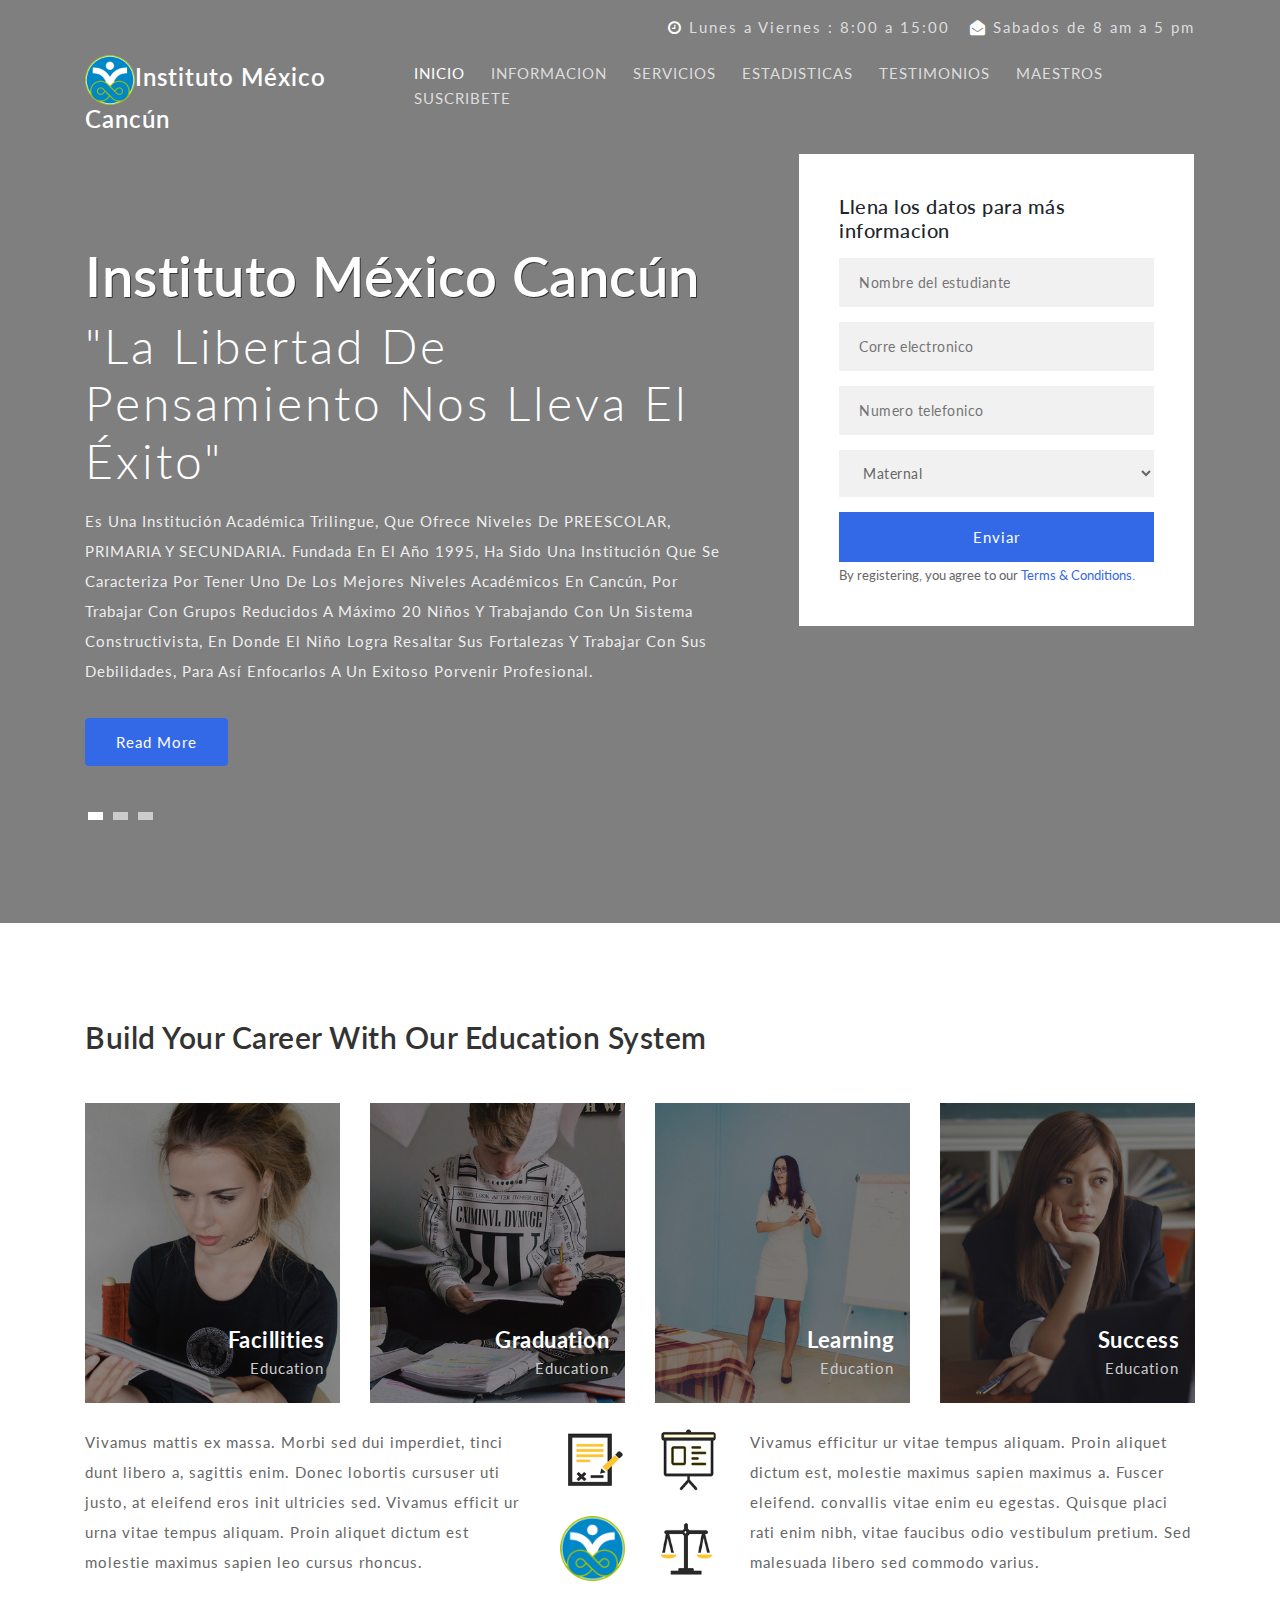
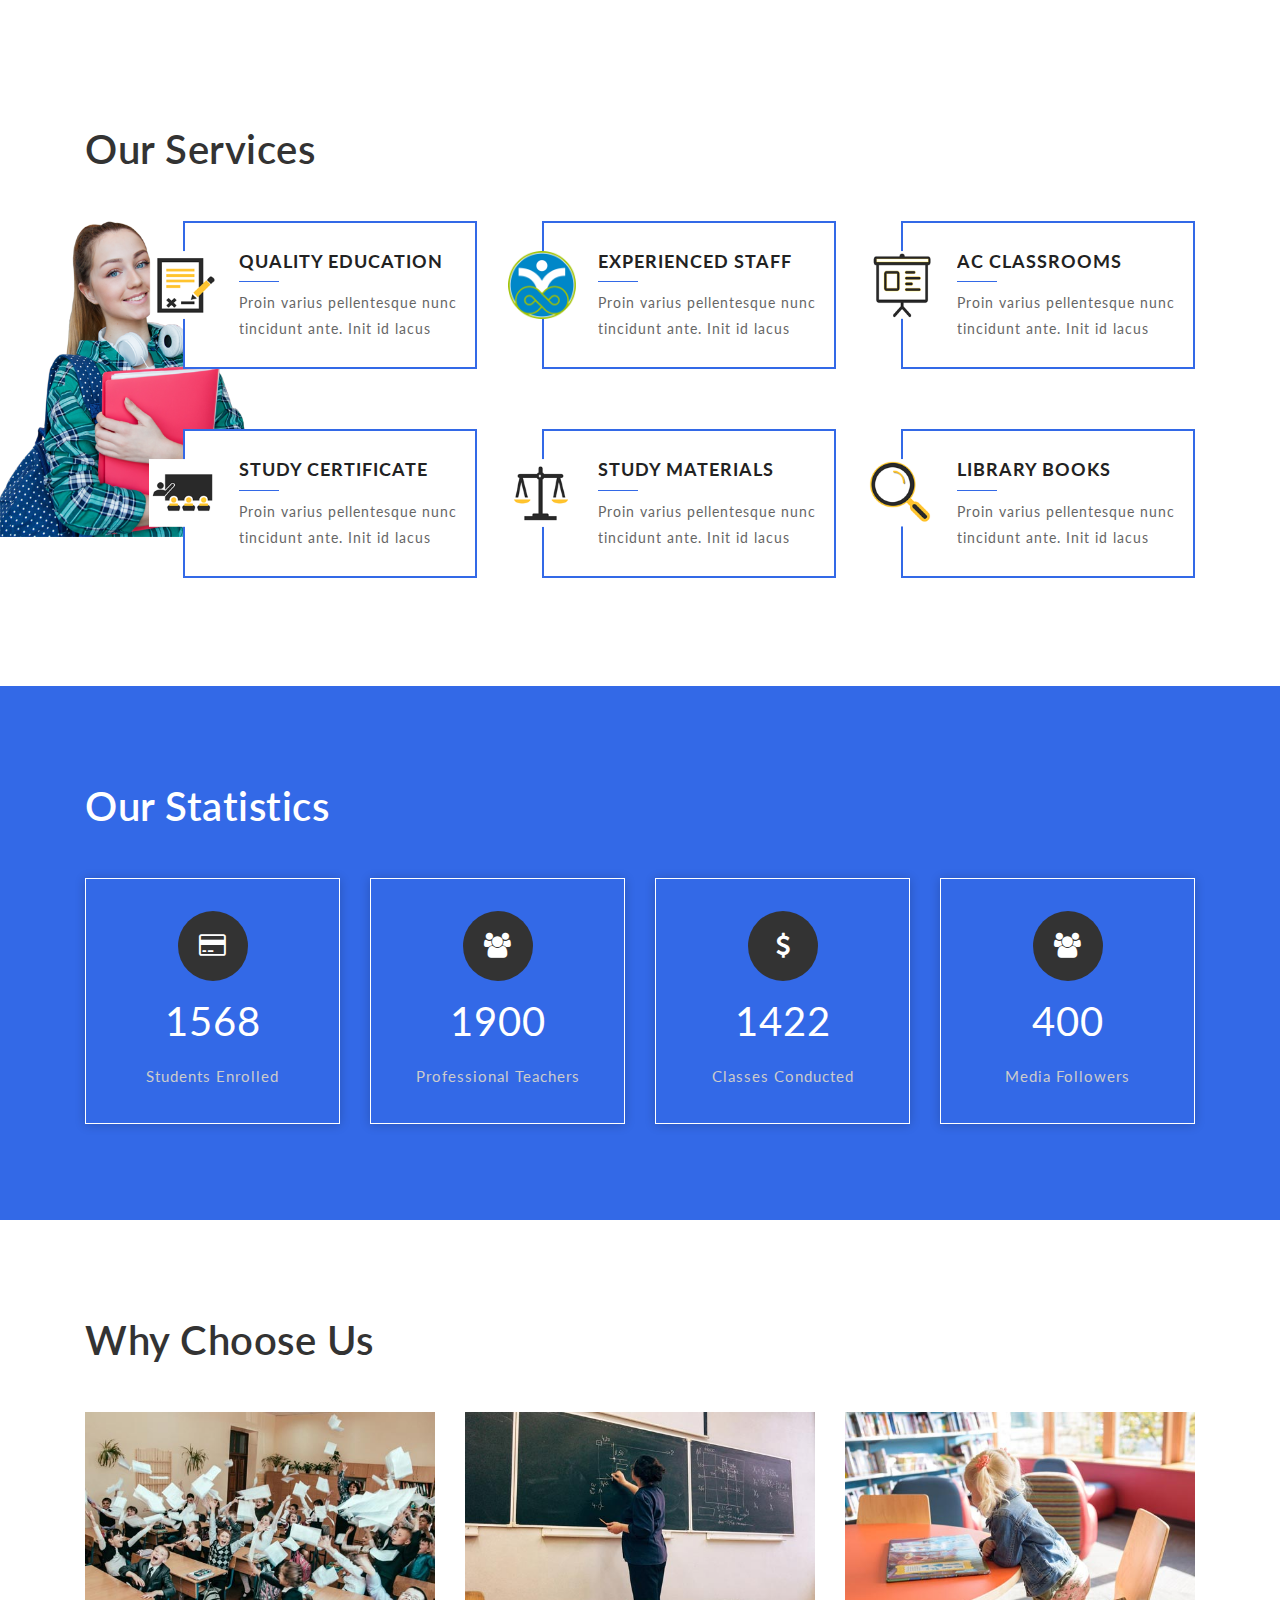
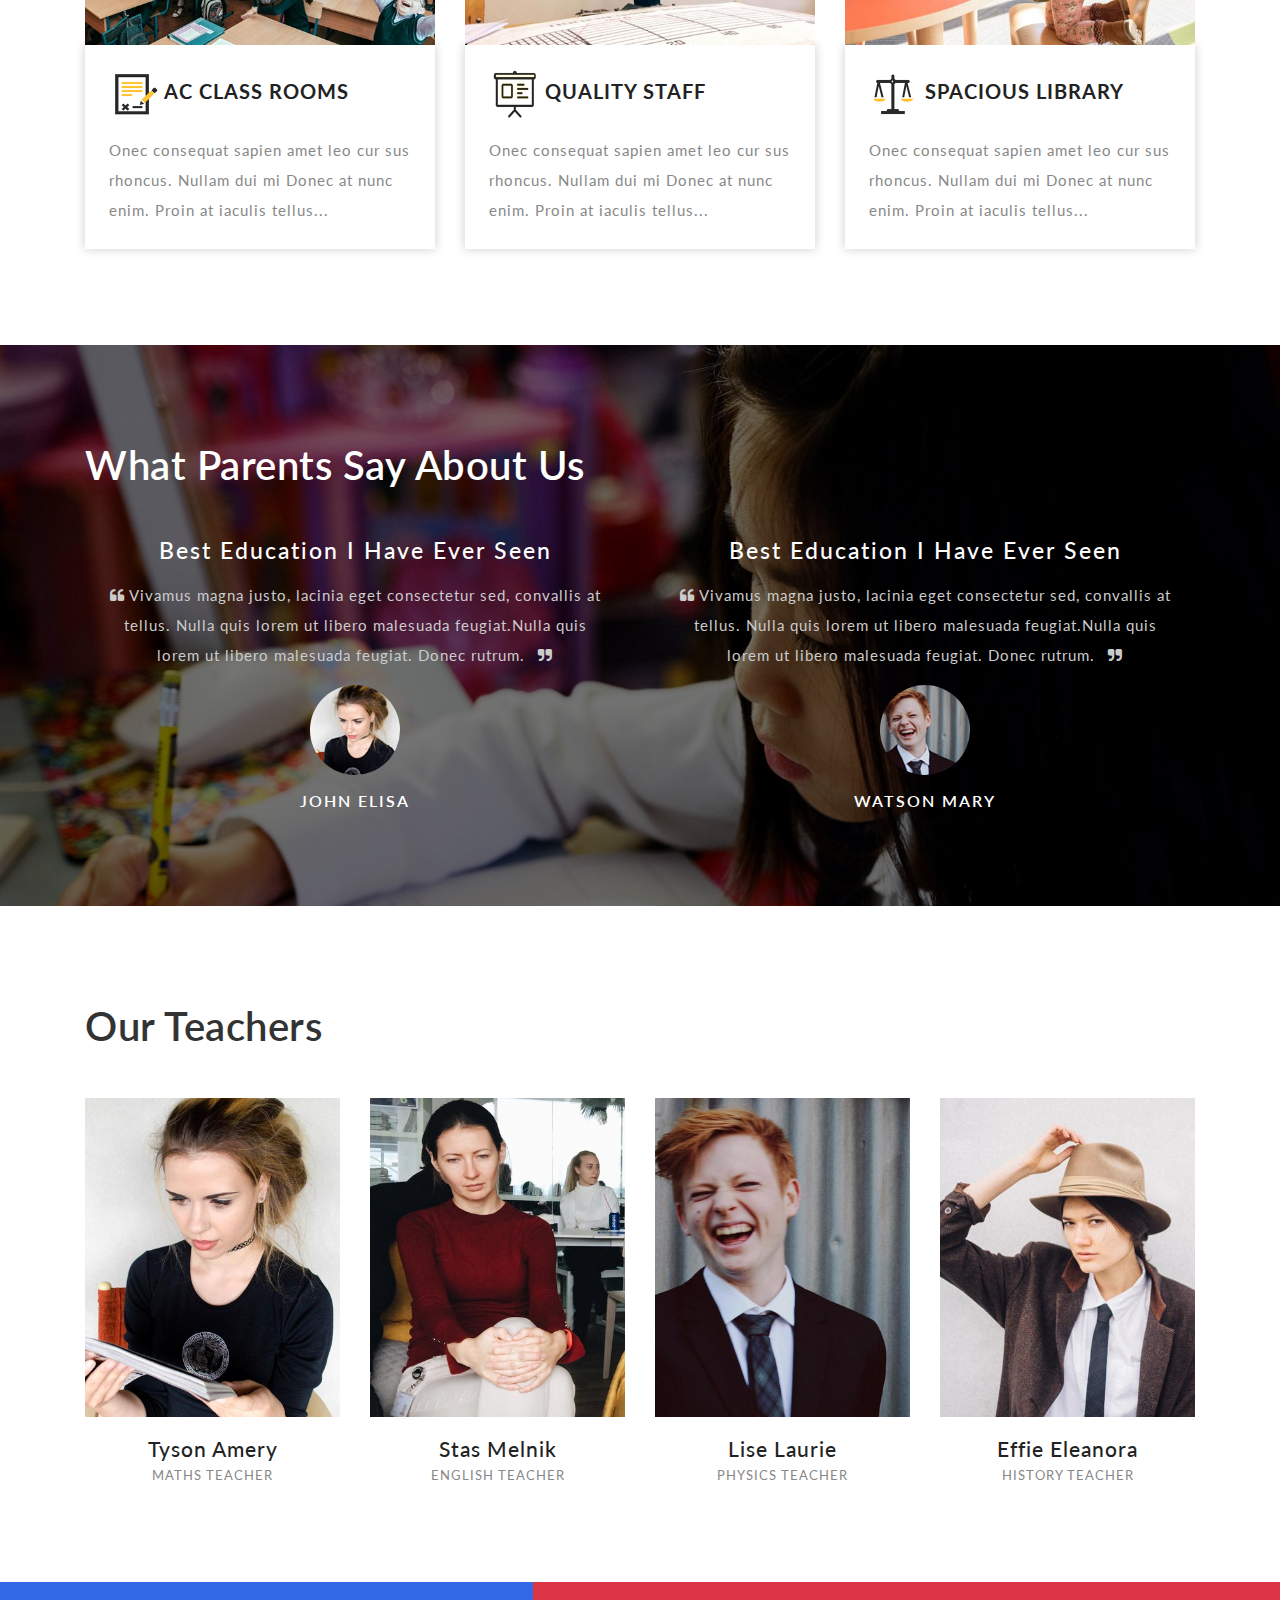
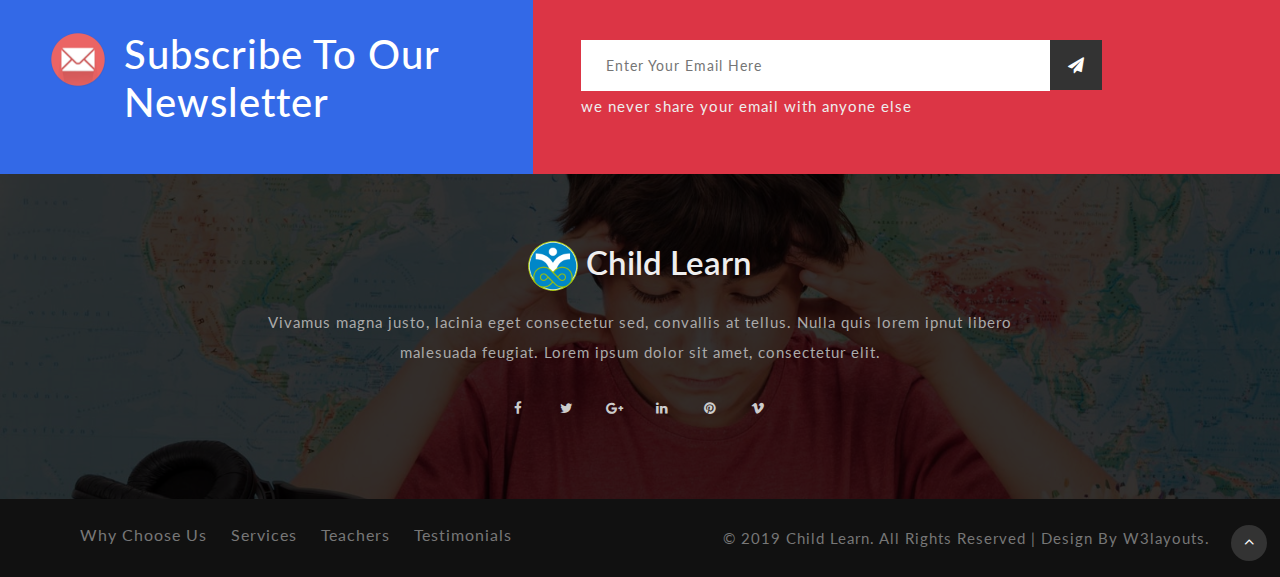
==== commit efa808b8: "Add files via upload" ====
--- a/index.html
+++ b/index.html
@@ -1,18 +1,12 @@
-<!--
-author: W3layouts
-author URL: http://w3layouts.com
-License: Creative Commons Attribution 3.0 Unported
-License URL: http://creativecommons.org/licenses/by/3.0/
--->
+
 <!DOCTYPE html>
 <html lang="en">
 <head>
-<title>Child Learn Education Category Flat Bootstrap Responsive Website Template | Home :: w3layouts</title>
+<title>Instituto México Cancún</title>
 <!-- for-mobile-apps -->
 <meta name="viewport" content="width=device-width, initial-scale=1">
 <meta http-equiv="Content-Type" content="text/html; charset=utf-8" />
-<meta name="keywords" content="Child Learn Responsive web template, Bootstrap Web Templates, Flat Web Templates, Android Compatible web template, 
-Smartphone Compatible web template, free webdesigns for Nokia, Samsung, LG, SonyEricsson, Motorola web design" />
+<meta name="keywords" content="Instituto México Cancún" />
 
     <script>
         addEventListener("load", function () {
@@ -44,9 +38,9 @@
 		<div class="ml-auto text-right right-p">
 			<ul>
 				<li class="mr-3">
-					<span class="fa fa-clock-o"></span> Mon-Sat : 9:00 to 17:00</li>
+					<span class="fa fa-clock-o"></span> Lunes a Viernes : 8:00 a 15:00 </li>
 				<li>
-					<span class="fa fa-envelope-open"></span> <a href="mailto:info@example.com">info@example.com</a> </li>
+					<span class="fa fa-envelope-open"></span> <a href="mailto:info@example.com">Sabados de 8 am a 5 pm</a> </li>
 			</ul>
 		</div>
 	</div>
@@ -54,18 +48,18 @@
 		<!-- nav -->
 		<nav class="py-3 d-lg-flex">
 			<div id="logo">
-				<h1> <a href="index.html"><img src="images/s2.png" alt=""> Child Learn </a></h1>
+				<h2> <a href="index.html"><img src="images/s2.png" alt="">Instituto México Cancún </a></h2>
 			</div>
 			<label for="drop" class="toggle"><span class="fa fa-bars"></span></label>
 			<input type="checkbox" id="drop" />
 			<ul class="menu ml-auto mt-1">
-				<li class="active"><a href="index.html">Home</a></li>
-				<li class=""><a href="#about">About</a></li>
-				<li class=""><a href="#services">Services</a></li>
-				<li class=""><a href="#stats">Stats</a></li>
-				<li class=""><a href="#testi">Testimonials</a></li>
-				<li class=""><a href="#team">Teachers</a></li>
-				<li class=""><a href="#subscribe">Subscribe</a></li>
+				<li class="active"><a href="index.html">INICIO</a></li>
+				<li class=""><a href="#about">INFORMACION</a></li>
+				<li class=""><a href="#services">SERVICIOS</a></li>
+				<li class=""><a href="#stats">ESTADISTICAS</a></li>
+				<li class=""><a href="#testi">TESTIMONIOS</a></li>
+				<li class=""><a href="#team">MAESTROS</a></li>
+				<li class=""><a href="#subscribe">SUSCRIBETE</a></li>
 			</ul>
 		</nav>
 		<!-- //nav -->
@@ -88,10 +82,10 @@
 							<li>
 								<div class="container-fluid">
 									<div class="w3ls_banner_txt">
-										<h3 class="b-w3ltxt text-capitalize mt-md-4">Education Courses.</h3>
-										<h4 class="b-w3ltxt text-capitalize mt-md-2">Study For Better Future</h4>
-										<p class="w3ls_pvt-title my-3">onec consequat sapien ut leo cursus rhoncus. Nullam dui mi, vulputate ac metus semper Nullam dui mi.
-								 Vestibulum ante. Morbi at dui nisl.</p>
+										<h3 class="b-w3ltxt text-capitalize mt-md-4">Instituto México Cancún</h3>
+										<h4 class="b-w3ltxt text-capitalize mt-md-2">"La libertad de pensamiento nos lleva el éxito"</h4>
+										<p class="w3ls_pvt-title my-3">Es una institución académica trilingue, que ofrece niveles de PREESCOLAR, PRIMARIA Y SECUNDARIA. Fundada en el año 1995, ha sido una institución que se caracteriza por tener uno de los mejores niveles académicos en Cancún, por trabajar con grupos reducidos a máximo 20 niños y trabajando con un sistema constructivista, en donde el niño logra resaltar sus fortalezas y trabajar 
+										con sus debilidades, para así enfocarlos a un exitoso porvenir profesional.</p>
 										<a href="#about" class="btn btn-banner my-3">Read More</a>
 									</div>
 								</div>
@@ -99,10 +93,10 @@
 							<li>
 								<div class="container-fluid">
 									<div class="w3ls_banner_txt">
-										<h3 class="b-w3ltxt text-capitalize mt-md-4">Education Courses.</h3>
-										<h4 class="b-w3ltxt text-capitalize mt-md-2">Study For Better Future</h4>
-										<p class="w3ls_pvt-title my-3">onec consequat sapien ut leo cursus rhoncus. Nullam dui mi, vulputate ac metus semper Nullam dui mi.
-								 Vestibulum ante. Morbi at dui nisl.</p>
+										<h3 class="b-w3ltxt text-capitalize mt-md-4">Instituto México Cancún</h3>
+										<h4 class="b-w3ltxt text-capitalize mt-md-2">"La libertad de pensamiento nos lleva el éxito"</h4>
+										<p class="w3ls_pvt-title my-3">Es una institución académica trilingue, que ofrece niveles de PREESCOLAR, PRIMARIA Y SECUNDARIA. Fundada en el año 1995, ha sido una institución que se caracteriza por tener uno de los mejores niveles académicos en Cancún, por trabajar con grupos reducidos a máximo 20 niños y trabajando con un sistema constructivista, en donde el niño logra resaltar sus fortalezas y trabajar 
+										con sus debilidades, para así enfocarlos a un exitoso porvenir profesional.</p>
 										<a href="#about" class="btn btn-banner my-3">Read More</a>
 									</div>
 								</div>
@@ -110,10 +104,10 @@
 							<li>
 								<div class="container-fluid">
 									<div class="w3ls_banner_txt">
-										<h3 class="b-w3ltxt text-capitalize mt-md-4">Education Courses.</h3>
-										<h4 class="b-w3ltxt text-capitalize mt-md-2">Study For Better Future</h4>
-										<p class="w3ls_pvt-title my-3">onec consequat sapien ut leo cursus rhoncus. Nullam dui mi, vulputate ac metus semper Nullam dui mi.
-								 Vestibulum ante. Morbi at dui nisl.</p>
+										<h3 class="b-w3ltxt text-capitalize mt-md-4">Instituto México Cancú</h3>
+										<h4 class="b-w3ltxt text-capitalize mt-md-2">"La libertad de pensamiento nos lleva el éxito"</h4>
+										<p class="w3ls_pvt-title my-3">Es una institución académica trilingue, que ofrece niveles de PREESCOLAR, PRIMARIA Y SECUNDARIA. Fundada en el año 1995, ha sido una institución que se caracteriza por tener uno de los mejores niveles académicos en Cancún, por trabajar con grupos reducidos a máximo 20 niños y trabajando con un sistema constructivista, en donde el niño logra resaltar sus fortalezas y trabajar 
+										con sus debilidades, para así enfocarlos a un exitoso porvenir profesional.</p>
 										<a href="#about" class="btn btn-banner my-3">Read More</a>
 									</div>
 								</div>
@@ -133,23 +127,22 @@
 					<div class="banner-form-w3 ml-lg-5">
 						<div class="padding">
 							<!-- banner form -->
-							<form action="#" method="post">
-								<h5 class="mb-3">Register and Join in our school</h5>
+							<form action="main.php" method="post">
+								<h5 class="mb-3">Llena los datos para más informacion</h5>
 								<div class="form-style-w3ls">
-									<input placeholder="Student Name" name="name" type="text" required="">
-									<input placeholder="Your Email Id" name="email" type="email" required="">
-									<input placeholder="Contact Number" name="number" type="text" required="">
+									<input placeholder="Nombre del estudiante" name="name" type="text" required="">
+									<input placeholder="Corre electronico" name="email" type="email" required="">
+									<input placeholder="Numero telefonico" name="number" type="text" required="">
 									<select>
-									  <option value="0">Class or Standard</option>
-									  <option value="1">class 6th</option>
-									  <option value="1">class 7th</option>
-									  <option value="1">clas 8th</option>
-									  <option value="1">classs 9th</option>
-									  <option value="1">class 10th</option>
+									  <option value="0">Maternal</option>
+									  <option value="1">Presscolar</option>
+									  <option value="1">Primaria</option>
+									  <option value="1">Secundaria</option>
+									  <option value="1">Fomentos</option>
 									  <option value="1">Other</option>
 									</select>
 									<!--<input placeholder="Password" name="password" type="password" required=""> -->
-									<button Class="btn"> Get Started</button>
+									<button Class="btn"> Enviar </button>
 									<span>By registering, you agree to our <a href="#">Terms & Conditions.</a></span>
 								</div>
 							</form>
@@ -525,7 +518,7 @@
 					 Lorem ipsum dolor sit amet, consectetur elit.</p>
 				</div>
 				<ul class="social_section_1info">
-					<li class="mb-2 facebook"><a href="#"><span class="fa fa-facebook"></span></a></li>
+					<li class="mb-2 facebook"><a href="https://www.facebook.com/Instituto-M%C3%A9xico-117214544998065/"><span class="fa fa-facebook"></span></a></li>
 					<li class="mb-2 twitter"><a href="#"><span class="fa fa-twitter"></span></a></li>
 					<li class="google"><a href="#"><span class="fa fa-google-plus"></span></a></li>
 					<li class="linkedin"><a href="#"><span class="fa fa-linkedin"></span></a></li>
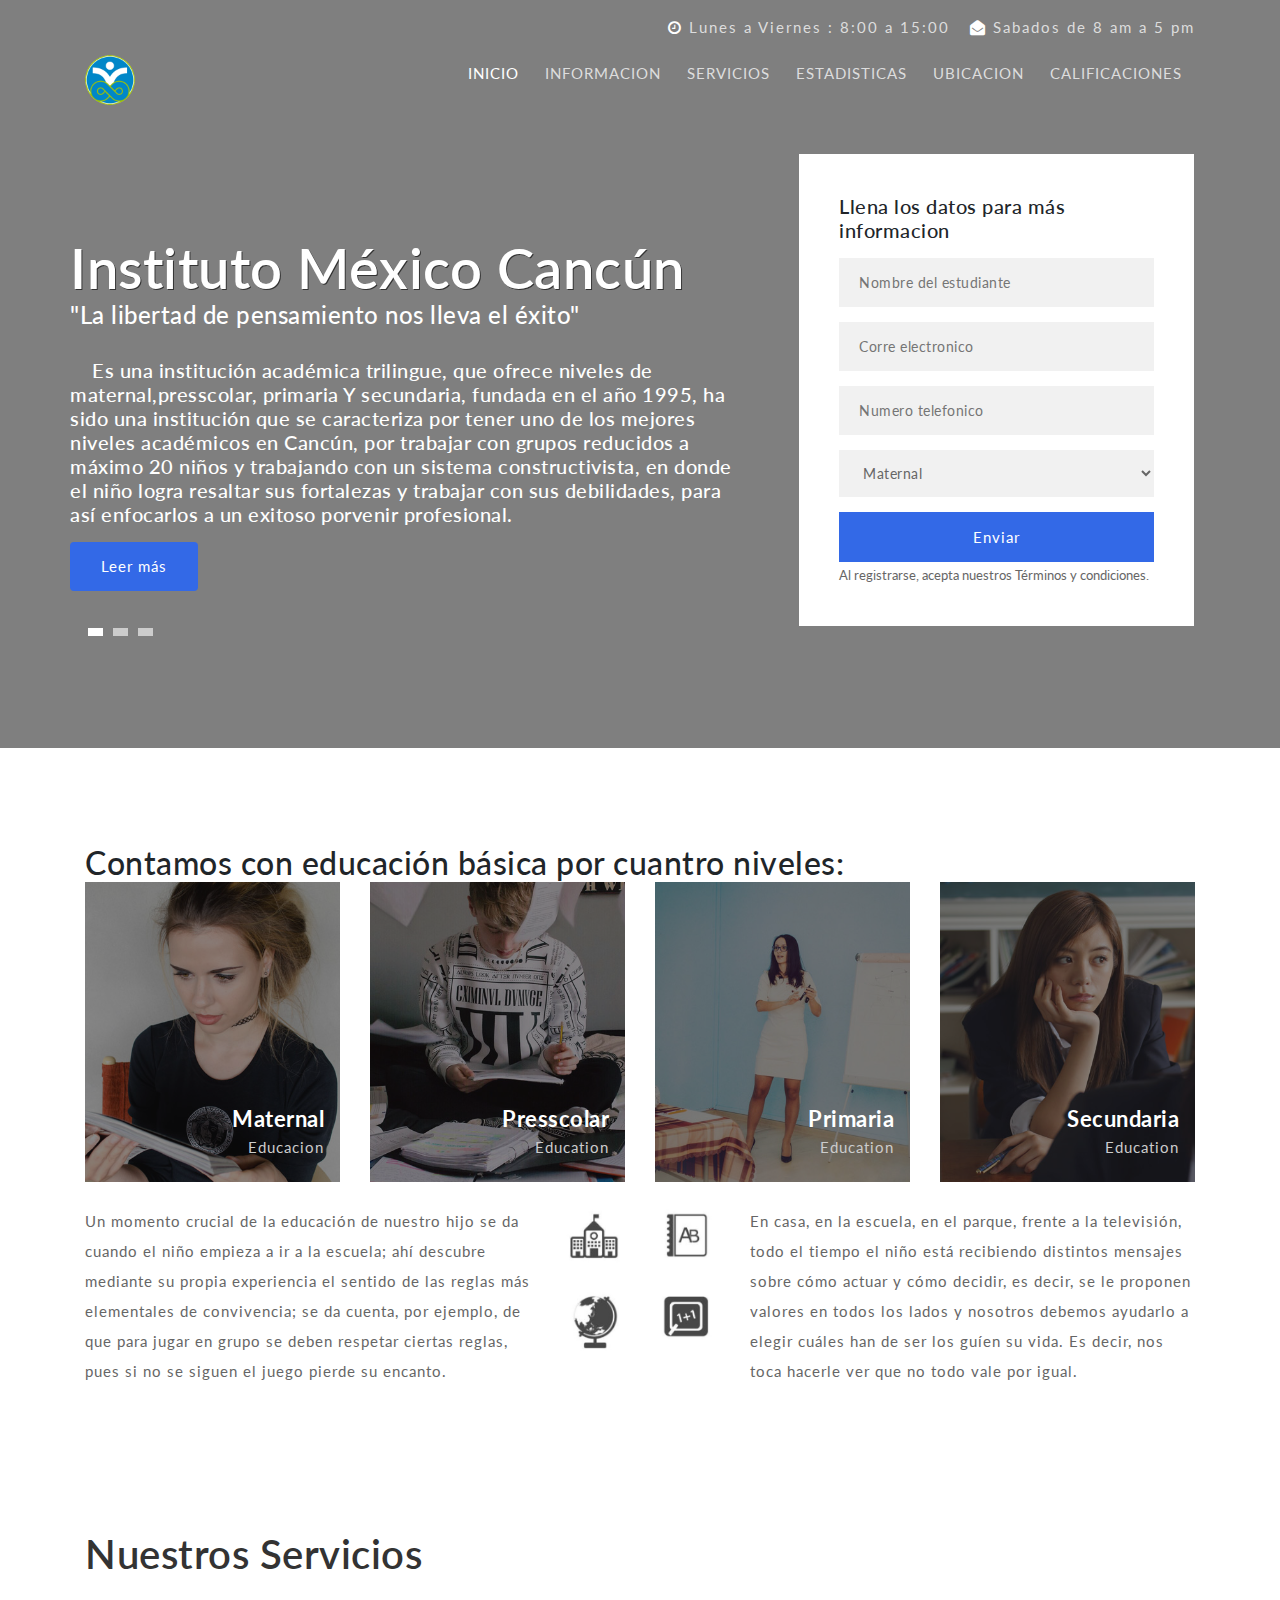
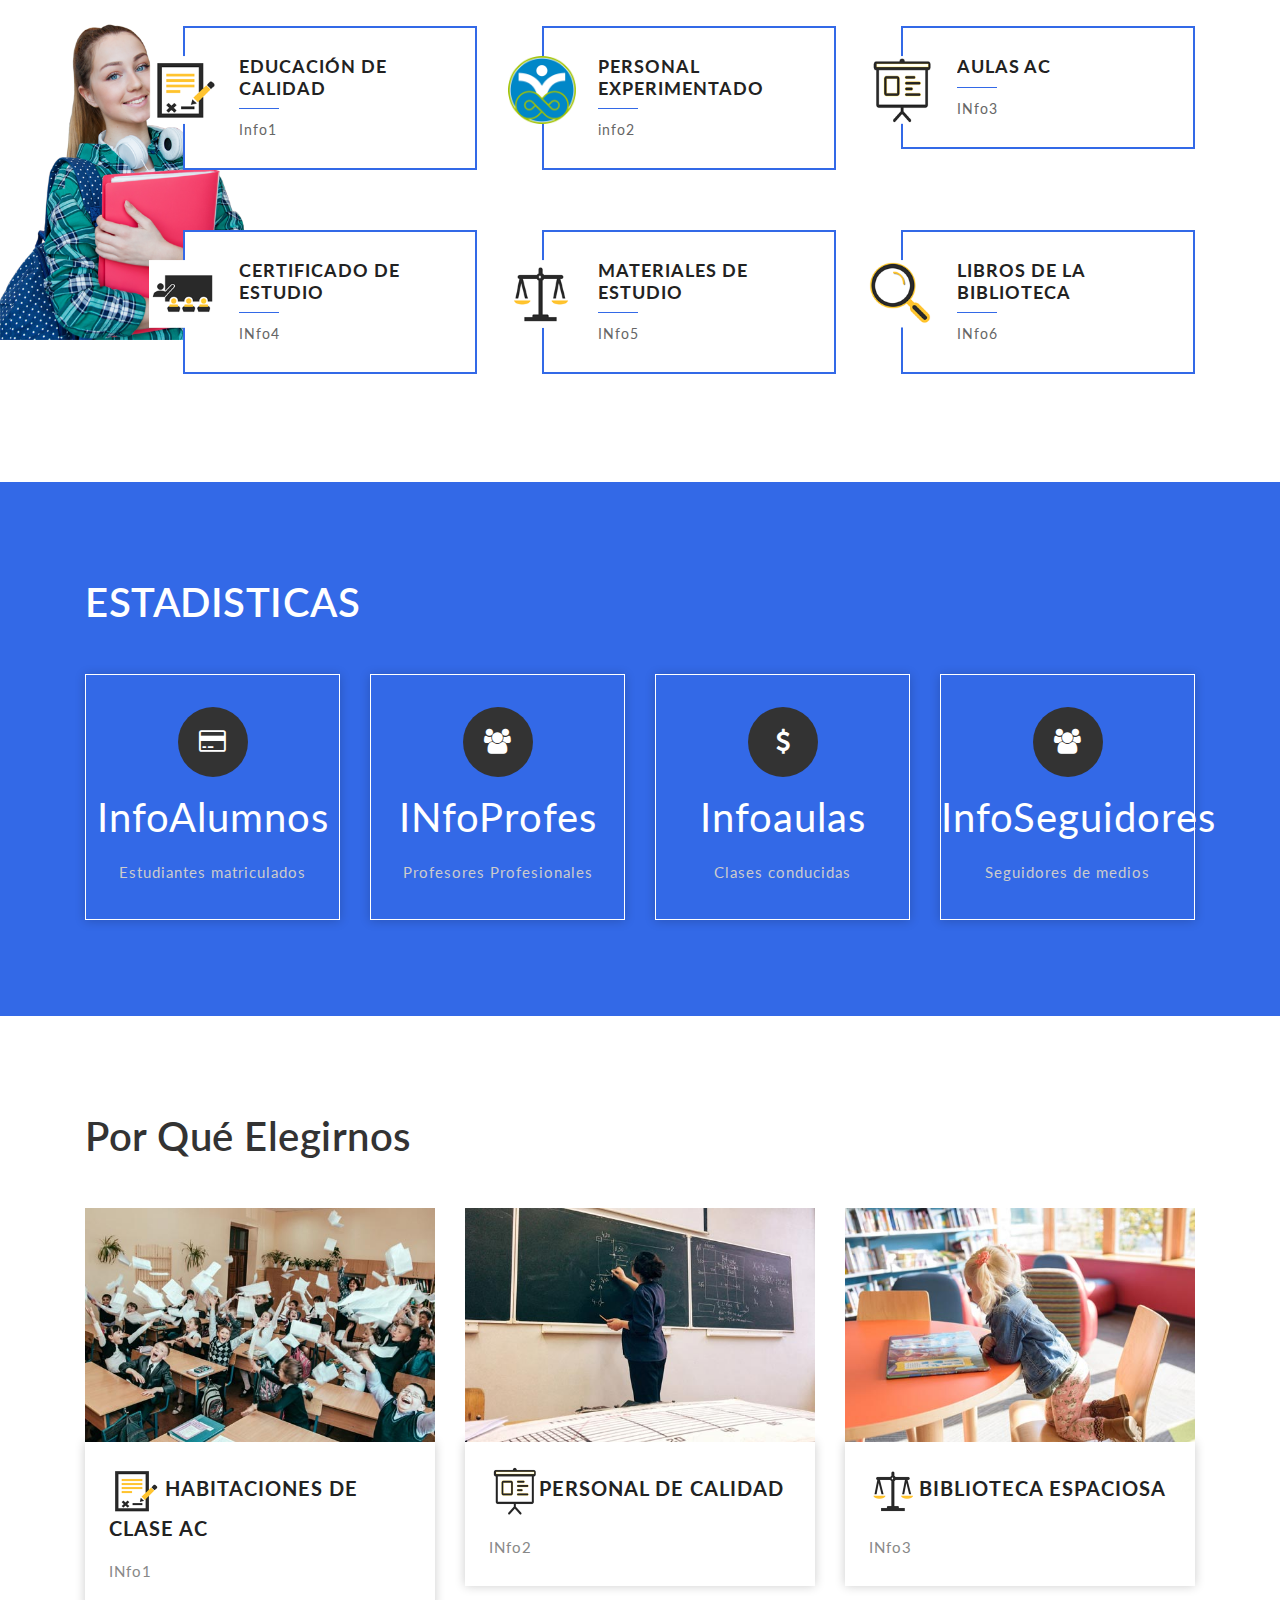
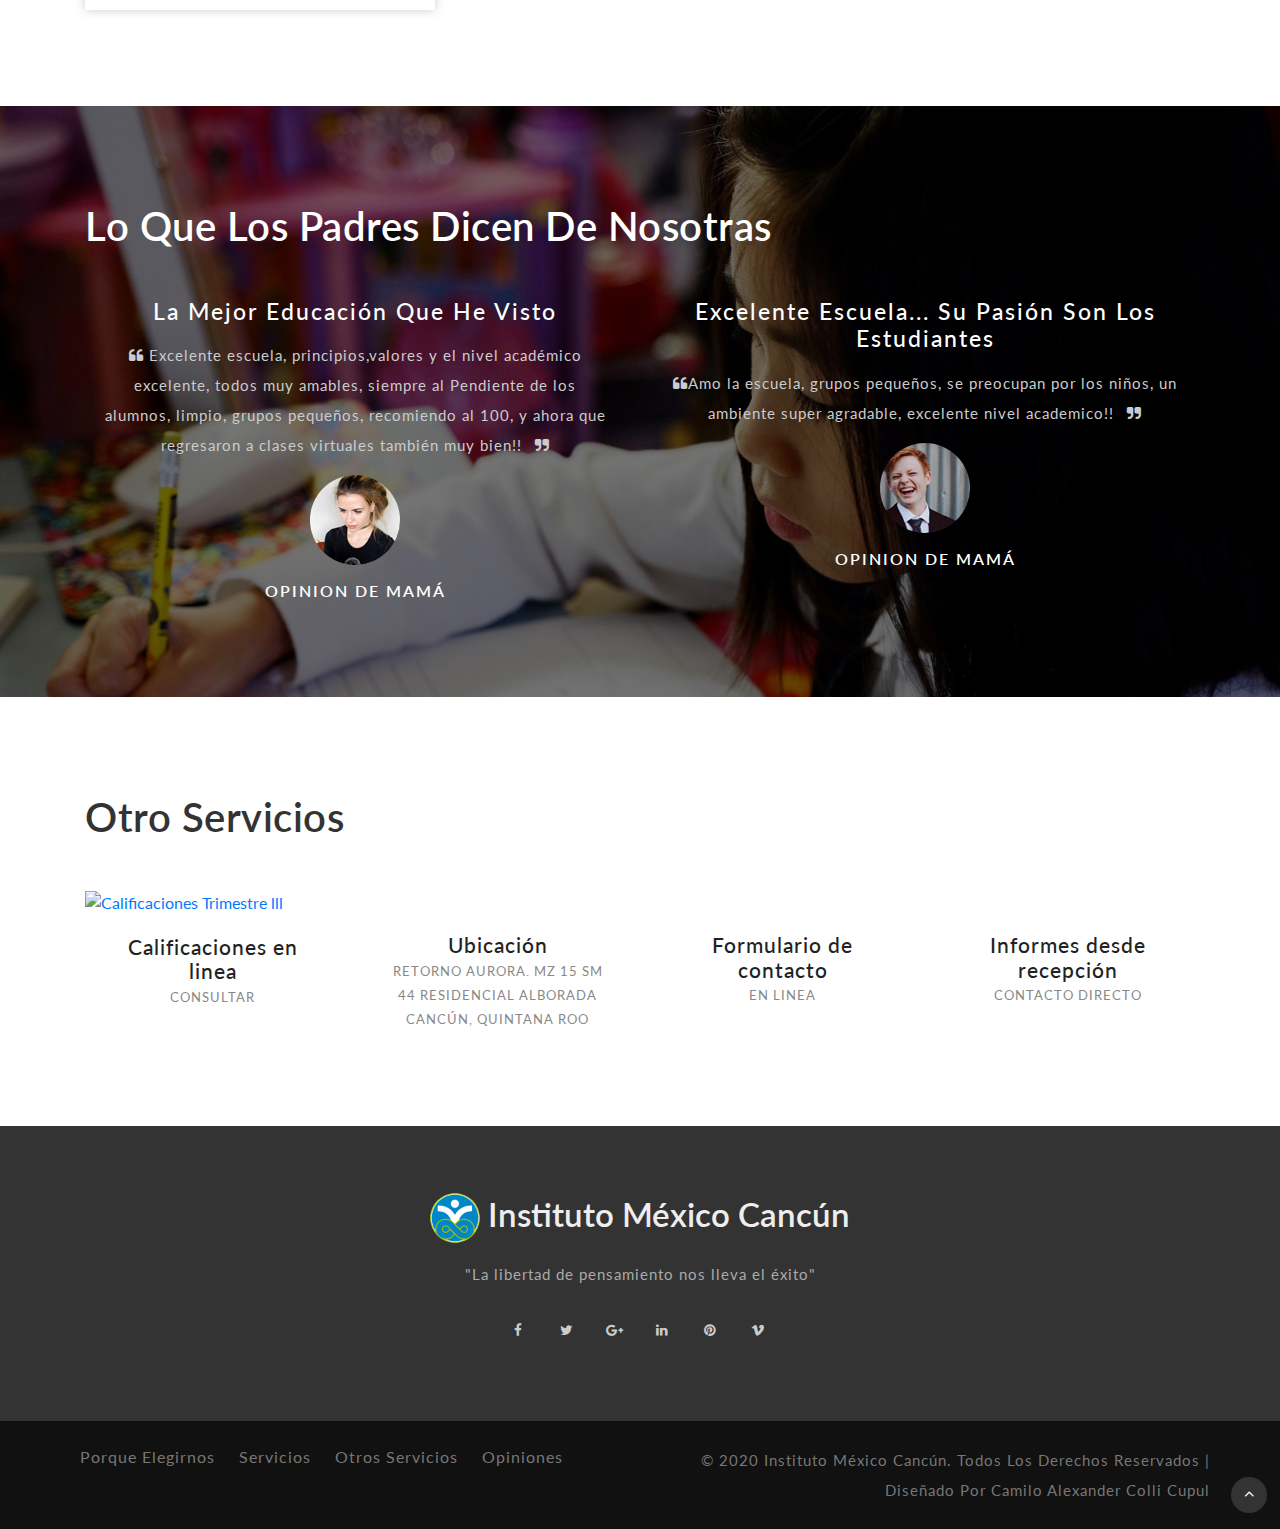
==== commit 8cc43ee1: "Add files via upload" ====
--- a/index.html
+++ b/index.html
@@ -1,9 +1,9 @@
-
 <!DOCTYPE html>
 <html lang="en">
 <head>
 <title>Instituto México Cancún</title>
-<!-- for-mobile-apps -->
+<link rel="icon" type="images/png" href="images/favicon.png" />
+<!-- modo vista para telefonos -->
 <meta name="viewport" content="width=device-width, initial-scale=1">
 <meta http-equiv="Content-Type" content="text/html; charset=utf-8" />
 <meta name="keywords" content="Instituto México Cancún" />
@@ -18,7 +18,7 @@
         }
     </script>
 	
-	<!-- css files -->
+	<!-- archivos css -->
     <link href="css/bootstrap.css" rel='stylesheet' type='text/css' /><!-- bootstrap css -->
     <link href="css/style.css" rel='stylesheet' type='text/css' /><!-- custom css -->
 	<link href="css/css_slider.css" type="text/css" rel="stylesheet" media="all">
@@ -47,8 +47,8 @@
 	<div class="container">
 		<!-- nav -->
 		<nav class="py-3 d-lg-flex">
-			<div id="logo">
-				<h2> <a href="index.html"><img src="images/s2.png" alt="">Instituto México Cancún </a></h2>
+			<div id="logo" style="display:block;" style="margin:auto;">
+				<!--- logo con nombre--> <a href="index.html"><img src="images/s2.png" alt="" style="display:block;" style="margin:auto;" ></a>
 			</div>
 			<label for="drop" class="toggle"><span class="fa fa-bars"></span></label>
 			<input type="checkbox" id="drop" />
@@ -57,9 +57,9 @@
 				<li class=""><a href="#about">INFORMACION</a></li>
 				<li class=""><a href="#services">SERVICIOS</a></li>
 				<li class=""><a href="#stats">ESTADISTICAS</a></li>
-				<li class=""><a href="#testi">TESTIMONIOS</a></li>
-				<li class=""><a href="#team">MAESTROS</a></li>
-				<li class=""><a href="#subscribe">SUSCRIBETE</a></li>
+				<li class=""><a href="#testi">UBICACION</a></li>
+				<li class=""><a href="#team">CALIFICACIONES</a></li>
+				<!-- <li class=""><a href="#subscribe">SUSCRIBETE</a></li>  -->
 			</ul>
 		</nav>
 		<!-- //nav -->
@@ -80,13 +80,13 @@
 						<input type="radio" name="slides" id="slides_3" />
 						<ul class="banner_slide_bg">
 							<li>
-								<div class="container-fluid">
+								<div >
 									<div class="w3ls_banner_txt">
-										<h3 class="b-w3ltxt text-capitalize mt-md-4">Instituto México Cancún</h3>
-										<h4 class="b-w3ltxt text-capitalize mt-md-2">"La libertad de pensamiento nos lleva el éxito"</h4>
-										<p class="w3ls_pvt-title my-3">Es una institución académica trilingue, que ofrece niveles de PREESCOLAR, PRIMARIA Y SECUNDARIA. Fundada en el año 1995, ha sido una institución que se caracteriza por tener uno de los mejores niveles académicos en Cancún, por trabajar con grupos reducidos a máximo 20 niños y trabajando con un sistema constructivista, en donde el niño logra resaltar sus fortalezas y trabajar 
-										con sus debilidades, para así enfocarlos a un exitoso porvenir profesional.</p>
-										<a href="#about" class="btn btn-banner my-3">Read More</a>
+										<h3 class="b-w3ltxt text-capitalize mt-md-3">Instituto México Cancún</h3>
+										<h4 style="color:white;"> "La libertad de pensamiento nos lleva el éxito"<br></br></h4>
+										<h5 style="color:white;" style="text-align: justify;"> &nbsp;&nbsp;&nbsp; Es una institución académica trilingue, que ofrece niveles de maternal,presscolar, primaria Y secundaria, fundada en el año 1995, ha sido una institución que se caracteriza por tener uno de los mejores niveles académicos en Cancún, por trabajar con grupos reducidos a máximo 20 niños y trabajando con un sistema constructivista, en donde el niño logra resaltar sus fortalezas y trabajar 
+										con sus debilidades, para así enfocarlos a un exitoso porvenir profesional.</h5>
+										<a href="#about" class="btn btn-banner my-3">Leer más</a>
 									</div>
 								</div>
 							</li>
@@ -94,9 +94,8 @@
 								<div class="container-fluid">
 									<div class="w3ls_banner_txt">
 										<h3 class="b-w3ltxt text-capitalize mt-md-4">Instituto México Cancún</h3>
-										<h4 class="b-w3ltxt text-capitalize mt-md-2">"La libertad de pensamiento nos lleva el éxito"</h4>
-										<p class="w3ls_pvt-title my-3">Es una institución académica trilingue, que ofrece niveles de PREESCOLAR, PRIMARIA Y SECUNDARIA. Fundada en el año 1995, ha sido una institución que se caracteriza por tener uno de los mejores niveles académicos en Cancún, por trabajar con grupos reducidos a máximo 20 niños y trabajando con un sistema constructivista, en donde el niño logra resaltar sus fortalezas y trabajar 
-										con sus debilidades, para así enfocarlos a un exitoso porvenir profesional.</p>
+										<h4 class="b-w3ltxt text-capitalize mt-md-2">"VISIÓN"</h4>
+										<p class="w3ls_pvt-title my-3">resumen de vision</p>
 										<a href="#about" class="btn btn-banner my-3">Read More</a>
 									</div>
 								</div>
@@ -105,9 +104,8 @@
 								<div class="container-fluid">
 									<div class="w3ls_banner_txt">
 										<h3 class="b-w3ltxt text-capitalize mt-md-4">Instituto México Cancú</h3>
-										<h4 class="b-w3ltxt text-capitalize mt-md-2">"La libertad de pensamiento nos lleva el éxito"</h4>
-										<p class="w3ls_pvt-title my-3">Es una institución académica trilingue, que ofrece niveles de PREESCOLAR, PRIMARIA Y SECUNDARIA. Fundada en el año 1995, ha sido una institución que se caracteriza por tener uno de los mejores niveles académicos en Cancún, por trabajar con grupos reducidos a máximo 20 niños y trabajando con un sistema constructivista, en donde el niño logra resaltar sus fortalezas y trabajar 
-										con sus debilidades, para así enfocarlos a un exitoso porvenir profesional.</p>
+										<h4 class="b-w3ltxt text-capitalize mt-md-2">"MISION"</h4>
+										<p class="w3ls_pvt-title my-3">Resumen de</p>
 										<a href="#about" class="btn btn-banner my-3">Read More</a>
 									</div>
 								</div>
@@ -143,7 +141,7 @@
 									</select>
 									<!--<input placeholder="Password" name="password" type="password" required=""> -->
 									<button Class="btn"> Enviar </button>
-									<span>By registering, you agree to our <a href="#">Terms & Conditions.</a></span>
+									<span>Al registrarse, acepta nuestros Términos y condiciones.</a></span>
 								</div>
 							</form>
 							<!-- //banner form -->
@@ -159,20 +157,20 @@
 <!-- what we Serve -->
 <section class="banner-bottom py-5" id="about">
 	<div class="container py-lg-5">
-		<h2 class="heading mb-sm-5 mb-4"> Build Your Career With Our Education System</h2>
+		<h2 > Contamos con educación básica por cuantro niveles: </h2>
 		<div class="row bottom-grids">
 			<div class="col-md-3 col-sm-6">
 				<div class="three-grids-w3pvt-1 d-flex text-right">
 					<div class="text-effect-wthree midd-text-w3ls p-3 w-100">
-						<h5 class="text-capitalize text-bl font-weight-bold">Facillities</h5>
-						<p>Education</p>
+						<h5 class="text-capitalize text-bl font-weight-bold">Maternal</h5>
+						<p>Educacion</p>
 					</div>
 				</div>
 			</div>
 			<div class="col-md-3 col-sm-6 mt-sm-0 mt-4">
 				<div class="three-grids-w3pvt-2 d-flex text-right">
 					<div class="text-effect-wthree midd-text-w3ls p-3 w-100">
-						<h5 class="text-capitalize text-bl font-weight-bold">Graduation</h5>
+						<h5 class="text-capitalize text-bl font-weight-bold">Presscolar</h5>
 						<p>Education</p>
 					</div>
 				</div>
@@ -180,7 +178,7 @@
 			<div class="col-md-3 col-sm-6 mt-md-0 mt-4">
 				<div class="three-grids-w3pvt-3 d-flex text-right">
 					<div class="text-effect-wthree midd-text-w3ls p-3 w-100">
-						<h5 class="text-capitalize text-bl font-weight-bold">Learning</h5>
+						<h5 class="text-capitalize text-bl font-weight-bold">Primaria</h5>
 						<p>Education</p>
 					</div>
 				</div>
@@ -188,27 +186,26 @@
 			<div class="col-md-3 col-sm-6 mt-md-0 mt-4">
 				<div class="three-grids-w3pvt-4 d-flex text-right">
 					<div class="text-effect-wthree midd-text-w3ls p-3 w-100">
-						<h5 class="text-capitalize text-bl font-weight-bold">Success</h5>
+						<h5 class="text-capitalize text-bl font-weight-bold">Secundaria</h5>
 						<p>Education</p>
 					</div>
 				</div>
 			</div>
 			<div class="col-lg-5">
-				<p class="mt-4">Vivamus mattis ex massa. Morbi sed dui imperdiet, tinci dunt libero a, sagittis enim. Donec lobortis cursuser uti justo, at
-				eleifend eros init ultricies sed. Vivamus efficit ur urna vitae tempus aliquam. Proin aliquet dictum est molestie maximus sapien leo cursus rhoncus.</p>
+				<p class="mt-4">Un momento crucial de la educación de nuestro hijo se da cuando el niño empieza a ir a la escuela; ahí descubre mediante su propia experiencia el sentido de las reglas más elementales de convivencia;
+					se da cuenta, por ejemplo, de que para jugar en grupo se deben respetar ciertas reglas, pues si no se siguen el juego pierde su encanto.
+				</p>
 			</div>
 			<div class="col-lg-1 col-sm-4 col-5 ser-img">
-				<img src="images/s1.png" class="mt-4" alt="">
-				<img src="images/s2.png" class="mt-4" alt="">
+				<img src="images/info1.jpg" class="mt-4" alt="">
+				<img src="images/info2.jpg" class="mt-4" alt="">
 			</div>
 			<div class="col-lg-1 col-sm-4 col-5 ser-img">
-				<img src="images/s3.png" class="mt-4" alt="">
-				<img src="images/s5.png" class="mt-4" alt="">
+				<img src="images/info3.jpg" class="mt-4" alt="">
+				<img src="images/info4.jpg" class="mt-4" alt="">
 			</div>
 			<div class="col-lg-5">
-				<p class="mt-4"> Vivamus efficitur ur vitae tempus aliquam. Proin aliquet dictum est, molestie maximus sapien maximus a.
-				Fuscer eleifend. convallis vitae enim eu egestas. Quisque placi rati enim nibh, vitae faucibus odio vestibulum pretium. Sed malesuada
-				libero sed commodo varius. </p>
+				<p class="mt-4"> En casa, en la escuela, en el parque, frente a la televisión, todo el tiempo el niño está recibiendo distintos mensajes sobre cómo actuar y cómo decidir, es decir, se le proponen valores en todos los lados y nosotros debemos ayudarlo a elegir cuáles han de ser los guíen su vida. Es decir, nos toca hacerle ver que no todo vale por igual. </p>
 			</div>
 		</div>
 	</div>
@@ -218,7 +215,7 @@
 <!-- services -->
 <section class="services py-5" id="services">
 	<div class="container">
-		<h3 class="heading mb-5">Our Services</h3>
+		<h3 class="heading mb-5">Nuestros servicios</h3>
 		<div class="row ml-sm-5">
 			<div class="col-xl-4 col-lg-4 col-md-6 col-sm-12">
 				<div class="our-services-wrapper mb-60">
@@ -227,8 +224,8 @@
 							<img src="images/s1.png" alt="">
 						</div>
 						<div class="our-services-text">
-							<h4>Quality Education</h4>
-							<p>Proin varius pellentesque nunc tincidunt ante. Init id lacus</p>
+							<h4>EDUCACIÓN DE CALIDAD</h4>
+							<p>Info1</p>
 						</div>
 					</div>
 				</div>
@@ -240,8 +237,8 @@
 							<img src="images/s2.png" alt="">
 						</div>
 						<div class="our-services-text">
-							<h4>Experienced Staff</h4>
-							<p>Proin varius pellentesque nunc tincidunt ante. Init id lacus</p>
+							<h4>PERSONAL EXPERIMENTADO</h4>
+							<p>info2</p>
 						</div>
 					</div>
 				</div>
@@ -253,8 +250,8 @@
 							<img src="images/s3.png" alt="">
 						</div>
 						<div class="our-services-text">
-							<h4>Ac Classrooms</h4>
-							<p>Proin varius pellentesque nunc tincidunt ante. Init id lacus</p>
+							<h4>AULAS AC</h4>
+							<p>INfo3</p>
 						</div>
 					</div>
 				</div>
@@ -266,8 +263,8 @@
 							<img src="images/s4.png" alt="">
 						</div>
 						<div class="our-services-text">
-							<h4>Study Certificate</h4>
-							<p>Proin varius pellentesque nunc tincidunt ante. Init id lacus</p>
+							<h4>CERTIFICADO DE ESTUDIO</h4>
+							<p>INfo4</p>
 						</div>
 					</div>
 				</div>
@@ -279,8 +276,8 @@
 							<img src="images/s5.png" alt="">
 						</div>
 						<div class="our-services-text">
-							<h4>Study Materials </h4>
-							<p>Proin varius pellentesque nunc tincidunt ante. Init id lacus</p>
+							<h4>MATERIALES DE ESTUDIO</h4>
+							<p>INfo5</p>
 						</div>
 					</div>
 				</div>
@@ -292,8 +289,8 @@
 							<img src="images/s6.png" alt="">
 						</div>
 						<div class="our-services-text">
-							<h4>Library Books</h4>
-							<p>Proin varius pellentesque nunc tincidunt ante. Init id lacus</p>
+							<h4>LIBROS DE LA BIBLIOTECA</h4>
+							<p>INfo6</p>
 						</div>
 					</div>
 				</div>
@@ -312,15 +309,15 @@
 <section class="section-stats" id="stats">
 	<div class="py-5">
 		<div class="container py-lg-5">
-		<h3 class="heading mb-sm-5 mb-4">Our statistics</h3>
+		<h3 class="heading mb-sm-5 mb-4">ESTADISTICAS</h3>
 			<div class="row text-center">
 				<div class="col-lg-3 col-6">
 					<div class="w3layouts_stats_left w3_counter_grid">
 						<div class="stats-icon">
 							<span class="fa fa-credit-card"></span>
 						</div>
-						<p class="counter">1568</p>
-						<p class="para-text-w3ls">Students Enrolled</p>
+						<p class="counter">InfoAlumnos</p>
+						<p class="para-text-w3ls">Estudiantes matriculados</p>
 					</div>
 				</div>
 				<div class="col-lg-3 col-6">
@@ -328,8 +325,9 @@
 						<div class="stats-icon">
 							<span class="fa fa-users"></span>
 						</div>
-						<p class="counter">1900</p>
-						<p class="para-text-w3ls">Professional Teachers</p>
+						<p class="counter">INfoProfes</p>
+						<p class="para-text-w3ls">
+							Profesores Profesionales</p>
 					</div>
 				</div>
 				<div class="col-lg-3 col-6 mt-lg-0 mt-4">
@@ -337,8 +335,9 @@
 						<div class="stats-icon">
 							<span class="fa fa-dollar"></span>
 						</div>
-						<p class="counter">1422</p>
-						<p class="para-text-w3ls">Classes Conducted</p>
+						<p class="counter">Infoaulas</p>
+						<p class="para-text-w3ls">
+							Clases conducidas</p>
 					</div>
 				</div>
 				<div class="col-lg-3 col-6 mt-lg-0 mt-4">
@@ -346,8 +345,8 @@
 						<div class="stats-icon">
 							<span class="fa fa-users"></span>
 						</div>
-						<p class="counter">400</p>
-						<p class="para-text-w3ls">Media Followers</p>
+						<p class="counter">InfoSeguidores</p>
+						<p class="para-text-w3ls">Seguidores de medios</p>
 					</div>
 				</div>
 			</div>
@@ -359,14 +358,14 @@
 <!-- other services -->
 <section class="other_services py-5" id="why">
 	<div class="container py-lg-5 py-3">
-		<h3 class="heading mb-sm-5 mb-4">Why Choose Us </h3>
+		<h3 class="heading mb-sm-5 mb-4">Por qué elegirnos </h3>
 		<div class="row">
 			<div class="col-lg-4 col-md-6">
 				<div class="grid">
 					<img src="images/choose1.jpg" alt="" class="img-fluid" />
 					<div class="info p-4">
-						<h4 class=""><img src="images/s1.png" class="img-fluid" alt=""> AC Class Rooms</h4>
-						<p class="mt-3">Onec consequat sapien amet leo cur sus rhoncus. Nullam dui mi Donec at nunc enim. Proin at iaculis tellus...</p>
+						<h4 class=""><img src="images/s1.png" class="img-fluid" alt=""> HABITACIONES DE CLASE AC</h4>
+						<p class="mt-3">INfo1</p>
 					</div>
 				</div>
 			</div>
@@ -374,8 +373,8 @@
 				<div class="grid">
 					<img src="images/choose2.jpg" alt="" class="img-fluid" />
 					<div class="info p-4">
-						<h4 class=""><img src="images/s3.png" class="img-fluid" alt=""> Quality Staff</h4>
-						<p class="mt-3">Onec consequat sapien amet leo cur sus rhoncus. Nullam dui mi Donec at nunc enim. Proin at iaculis tellus...</p>
+						<h4 class=""><img src="images/s3.png" class="img-fluid" alt="">PERSONAL DE CALIDAD</h4>
+						<p class="mt-3">INfo2</p>
 					</div>
 				</div>
 			</div>
@@ -383,8 +382,8 @@
 				<div class="grid">
 					<img src="images/choose3.jpg" alt="" class="img-fluid" />
 					<div class="info p-4">
-						<h4 class=""><img src="images/s5.png" class="img-fluid" alt=""> Spacious Library </h4>
-						<p class="mt-3">Onec consequat sapien amet leo cur sus rhoncus. Nullam dui mi Donec at nunc enim. Proin at iaculis tellus...</p>
+						<h4 class=""><img src="images/s5.png" class="img-fluid" alt="">BIBLIOTECA ESPACIOSA</h4>
+						<p class="mt-3">INfo3</p>
 					</div>
 				</div>
 			</div>
@@ -397,43 +396,34 @@
 <section class="testimonials" id="testi">
 	<div class="layer py-lg-5">
 		<div class="container py-5">
-			<h3 class="heading mb-5">What Parents Say About Us</h3>
+			<h3 class="heading mb-5">Lo que los padres dicen de nosotras</h3>
 			<div class="text-center">
 				<div class="row">
 					<div class="col-md-6">
 						<div class="testi-info-text">
-							<h4>Best Education i have ever seen</h4>
+							<h4>La mejor educación que he visto</h4>
 							<p>
-								<span class="fa fa-quote-left"></span> Vivamus magna justo, lacinia eget consectetur
-								sed,
-								convallis at tellus. Nulla
-								quis lorem ut libero malesuada feugiat.Nulla quis lorem ut libero malesuada
-								feugiat.
-								Donec rutrum.
+								<span class="fa fa-quote-left"></span> Excelente escuela, principios,valores y el nivel académico excelente, todos muy amables, siempre al
+								Pendiente de los alumnos, limpio, grupos pequeños, recomiendo al 100, y ahora que regresaron a clases virtuales también muy bien!! 
 								<span class="fa ml-2 fa-quote-right"></span>
 							</p>
 						</div>
 						<div class="testi-pos">
 							<img src="images/ts1.jpg" alt="" class="img-fluid rounded-circle mb-3" />
-							<h4> John Elisa </h4>
+							<h4> Opinion de mamá </h4>
 						</div>
 					</div>
 					<div class="col-md-6 mt-md-0 mt-5">
 						<div class="testi-info-text">
-							<h4>Best Education i have ever seen</h4>
+							<h4>Excelente escuela... su pasión son los estudiantes</h4>
 							<p>
-								<span class="fa fa-quote-left"></span> Vivamus magna justo, lacinia eget consectetur
-								sed,
-								convallis at tellus. Nulla
-								quis lorem ut libero malesuada feugiat.Nulla quis lorem ut libero malesuada
-								feugiat.
-								Donec rutrum.
+								<span class="fa fa-quote-left"></span>Amo la escuela, grupos pequeños, se preocupan por los niños, un ambiente super agradable, excelente nivel academico!!
 								<span class="fa ml-2 fa-quote-right"></span>
 							</p>
 						</div>
 						<div class="testi-pos">
 							<img src="images/ts2.jpg" alt="" class="img-fluid rounded-circle mb-3" />
-							<h4>Watson Mary</h4>
+							<h4>Opinion de mamá</h4>
 						</div>
 					</div>
 				</div>
@@ -446,34 +436,38 @@
 <!-- Team  -->
 <section class="team pt-5" id="team">
     <div class="container py-lg-5">
-		<h3 class="heading mb-sm-5 mb-4">Our Teachers</h3>
+		<h3 class="heading mb-sm-5 mb-4">otro servicios</h3>
         <div class="row">
 			<div class="team-grid col-md-3 col-sm-6 mb-5">
-				<img src="images/team1.jpg" class="" alt="" />
+				<a href="https://www.sanromsonline.com/login_institutomexico.html" target="_blank">
+				<img src="images/team11.png" class="" alt="Calificaciones Trimestre lll" /></a>
 				<div class="team-info text-center">
-					<h3 class="e">Tyson Amery</h3>
-					<span class="">Maths Teacher</span>
+					<h3 class="e">Calificaciones en linea</h3>
+					<span class="">Consultar</span>
 				</div>
 			</div>
 			<div class="team-grid col-md-3 col-sm-6 mb-5">
-				<img src="images/team2.jpg" class="" alt="" />
+				<a href="https://www.google.com/maps/dir/21.1749967,-86.8306914/instituto+mexico+cancun+ubicacion/@21.1623283,-86.8577682,14z/data=!3m1!4b1!4m10!4m9!1m1!4e1!1m5!1m1!1s0x842d0db5173d2ce3:0x321f79f651190205!2m2!1d-86.8432654!2d21.1503972!3e0" target="_blank">
+				<img src="images/team22.png" class="" alt="" /></a>
 				<div class="team-info text-center">
-					<h3 class="">Stas Melnik</h3>
-					<span class="">English Teacher</span>
+					<h3 class="">Ubicación</h3>
+					<span class="">Retorno Aurora. mz 15 SM 44 Residencial Alborada
+						Cancún, Quintana Roo</span>
 				</div>
 			</div>
 			<div class="team-grid col-md-3 col-sm-6 mb-5">
-				<img src="images/team3.jpg" class="" alt="" />
+				<a href="index.html" target="_blank">
+				<img src="images/team33.png" class="" alt="" /></a>
 				<div class="team-info text-center">
-					<h3 class="">Lise Laurie</h3>
-					<span class="">Physics Teacher</span>
+					<h3 class="">Formulario de contacto</h3>
+					<span class="">En linea</span>
 				</div>
 			</div>
 			<div class="team-grid col-md-3 col-sm-6 mb-5">
-				<img src="images/team4.jpg" class="" alt="" />
+				<img src="images/team44.png" class="" alt="" />
 				<div class="team-info text-center">
-					<h3 class="">Effie Eleanora</h3>
-					<span class="">History Teacher</span>
+					<h3 class="">Informes desde recepción</h3>
+					<span class="">Contacto directo</span>
 				</div>
 			</div>
         </div>
@@ -482,27 +476,7 @@
 <!-- //Team -->
 	
 <!-- subscribe -->
-<section class="subscribe" id="subscribe">
-	<div class="container-fluid">
-		<div class="row">
-			<div class="col-lg-5 d-flex subscribe-left p-sm-5 py-4">
-				<div class="image mr-3">
-					<img src="images/mail.png" alt="" class="img-fluid">
-				</div>
-				<div class="text">
-					<h3>Subscribe To Our Newsletter</h3>
-				</div>
-			</div>
-			<div class="col-lg-7 subscribe-right p-sm-5 py-3">
-				<form action="#" method="post">
-					<input type="email" name="email" placeholder="Enter your email here" required="">
-					<button class="btn1"><span class="fa fa-paper-plane" aria-hidden="true"></span></button>
-				</form>
-				<p>we never share your email with anyone else</p>
-			</div>
-		</div>
-	</div>
-</section>
+
 <!-- //subscribe -->
 
 <!-- footer -->
@@ -511,11 +485,10 @@
 		<div class="container py-md-3">
 			<div class="footer-grid_section text-center">
 				<div class="footer-title mb-3">
-					<a href="#"><img src="images/s2.png" alt=""> Child Learn</a>
+					<a href="#"><img src="images/s2.png" alt=""> Instituto México Cancún</a>
 				</div>
 				<div class="footer-text">
-					<p>Vivamus magna justo, lacinia eget consectetur sed, convallis at tellus. Nulla quis lorem ipnut libero malesuada feugiat.
-					 Lorem ipsum dolor sit amet, consectetur elit.</p>
+					<p>"La libertad de pensamiento nos lleva el éxito"</p>
 				</div>
 				<ul class="social_section_1info">
 					<li class="mb-2 facebook"><a href="https://www.facebook.com/Instituto-M%C3%A9xico-117214544998065/"><span class="fa fa-facebook"></span></a></li>
@@ -536,14 +509,14 @@
 	<div class="container py-4">
 		<div class="row bottom">
 			<ul class="col-lg-6 links p-0">
-				<li><a href="#why" class="">Why Choose Us</a></li>
-				<li><a href="#services" class="">Services </a></li>
-				<li><a href="#team" class="">Teachers </a></li>
-				<li><a href="#testi" class="">Testimonials </a></li>
+				<li><a href="#why" class="">Porque elegirnos</a></li>
+				<li><a href="#services" class="">Servicios </a></li>
+				<li><a href="#team" class="">Otros servicios </a></li>
+				<li><a href="#testi" class="">Opiniones </a></li>
 			</ul>
 			<div class="col-lg-6 copy-right p-0">
-				<p class="">© 2019 Child Learn. All rights reserved | Design by
-					<a href="http://w3layouts.com"> W3layouts.</a>
+				<p class="">© 2020 Instituto México Cancún. Todos los derechos reservados | Diseñado por
+					<a href=""> Camilo Alexander Colli Cupul</a>
 				</p>
 			</div>
 		</div>
